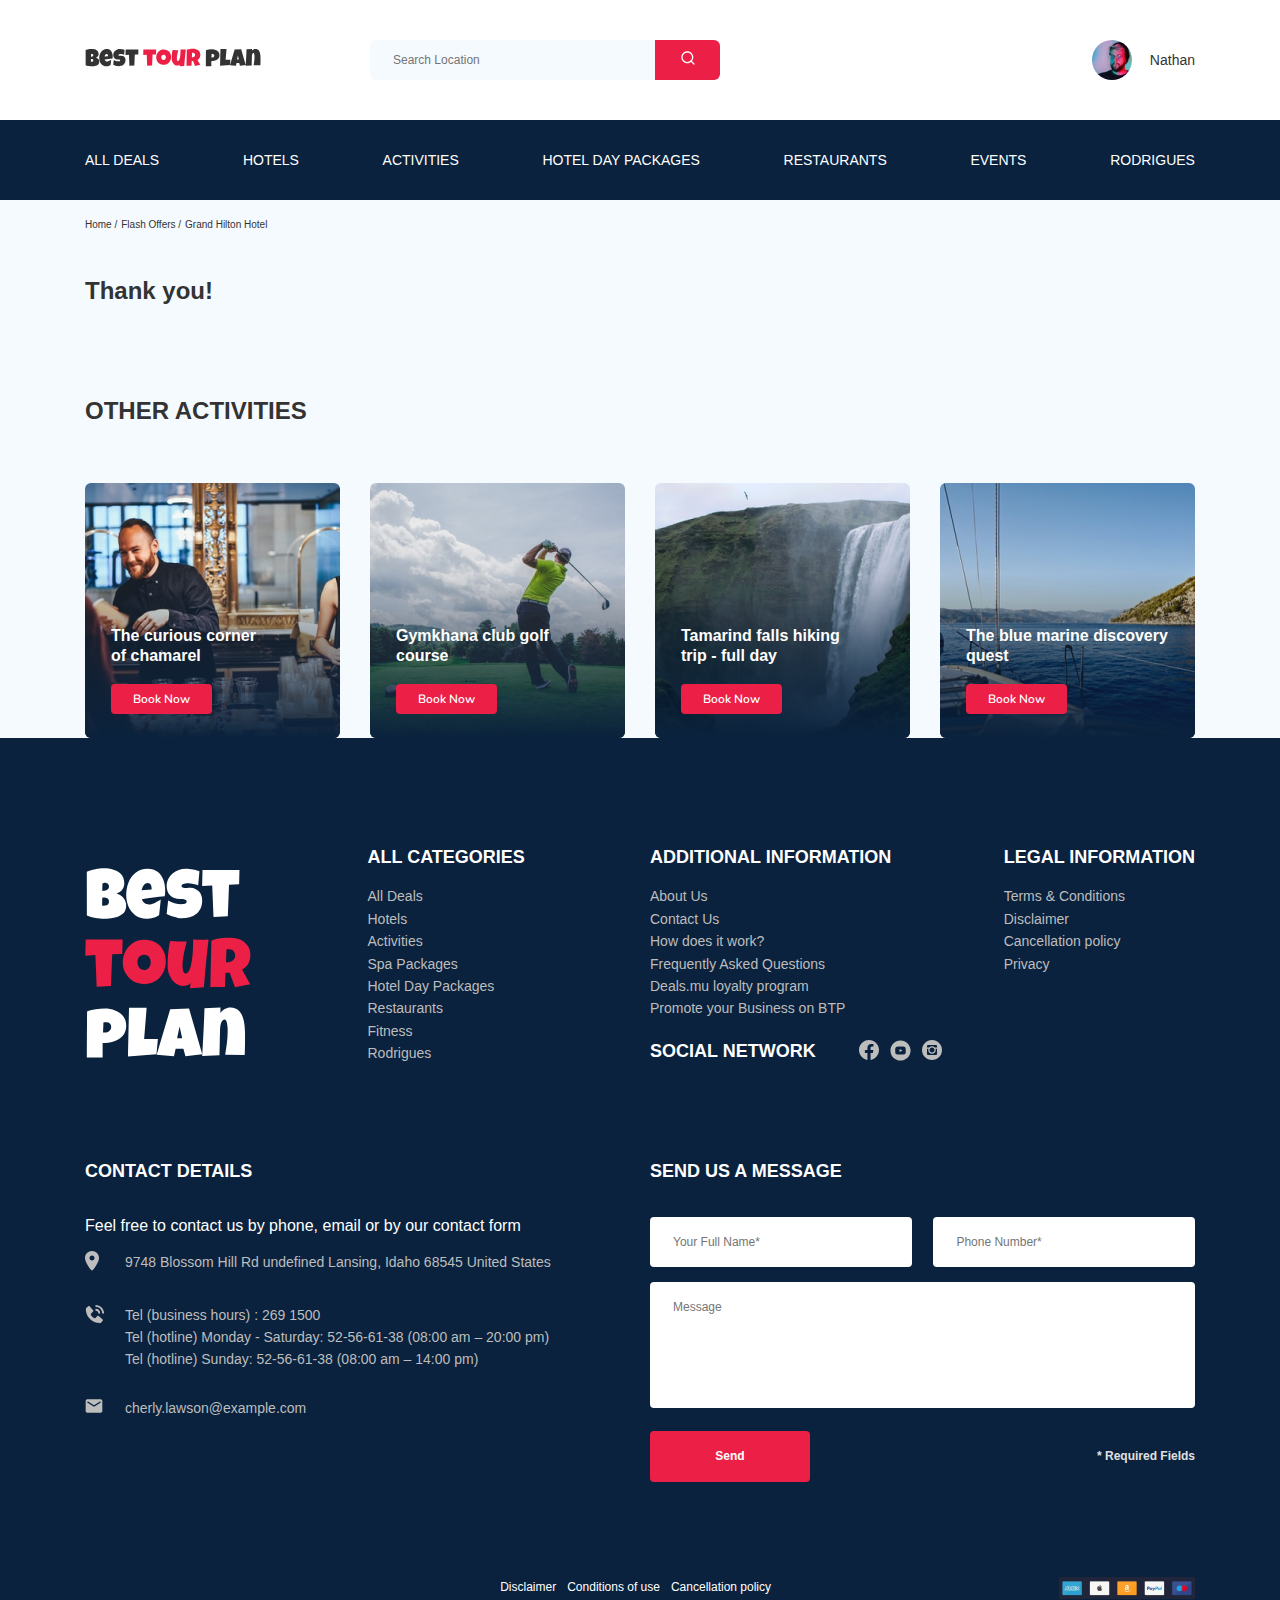
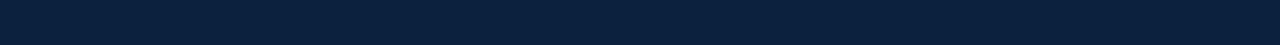
==== thankyou.html @ b0a42031 "create: phpmailer" ====
<!DOCTYPE html>
<html lang="en">

<head>
    <meta charset="UTF-8">
    <meta http-equiv="X-UA-Compatible" content="IE=edge">
    <meta name="viewport" content="width=device-width, initial-scale=1.0">
    <title>Hotel booking - Best Tour Plan</title>
    <link rel="stylesheet" href="css/swiper-bundle.min.css">
    <link rel="stylesheet" href="css/style.css">
    <link rel="preconnect" href="https://fonts.gstatic.com">
    <link rel="preconnect" href="https://fonts.gstatic.com">
    <link href="https://fonts.googleapis.com/css2?family=Nunito:wght@400;600;700;800&display=swap" rel="stylesheet">
    <script src="https://api-maps.yandex.ru/2.1/?apikey=cb65ca87-3ef9-4b05-936c-25bf0d0c82f8&lang=ru_RU"></script>
</head>

<body>
    <header class="navbar navbar--mobile--fixed">
        <div class="container">
            <div class="navbar-top">
                <a href="https://laktionova-tat.ru/homeworks/tour-plan/" class="logo">
                    <img src="img/horizontal-logo.svg" alt="logo: Best Tour Plan" class="logo__image">
                </a>

                <form action="#" class="search navbar__search navbar__search--mobile--hidden">
                    <input type="text" class="search__input" placeholder="Search Location">
                    <button class="search__button">
                        <img src="img/search.svg" alt="icon: search">
                    </button>
                </form>

                <a href="#" class="user navbar__user navbar__user--mobile--hidden">
                    <img src="img/avatar-user.jpg" alt="avatar: Nathan" class="user__avatar">
                    <span class="user__name">Nathan</span>
                </a>
                <button class="menu-button navbar-top__menu-button">
                    <span class="menu-button__line"></span>
                    <span class="menu-button__line"></span>
                    <span class="menu-button__line"></span>
                </button>
            </div>
            <!-- /.navbar-top -->
        </div>
        <!-- /.container -->
        <div class="navbar-bottom">
            <div class="container">
                <ul class="navbar-menu">
                    <li class="navbar-menu__item navbar-menu__item--mobile--visible">
                        <a href="#" class="user navbar__user navbar__user--mobile--visible">
                            <img src="img/avatar-user.jpg" alt="avatar: Nathan" class="user__avatar">
                            <span class="user__name user__name--light">Nathan</span>
                        </a>
                    </li>
                    <li class="navbar-menu__item navbar-menu__item--mobile--visible">
                        <form action="#" class="search navbar__search navbar__search--mobile--visible">
                            <input type="text" class="search__input" placeholder="Search Location">
                            <button class="search__button">
                                <img src="img/search.svg" alt="icon: search">
                            </button>
                        </form>
                    </li>
                    <li class="navbar-menu__item">
                        <a href="#" class="navbar-menu__link">All Deals</a>
                    </li>
                    <li class="navbar-menu__item">
                        <a href="#" class="navbar-menu__link">Hotels</a>
                    </li>
                    <li class="navbar-menu__item">
                        <a href="#" class="navbar-menu__link">Activities</a>
                    </li>
                    <li class="navbar-menu__item">
                        <a href="#" class="navbar-menu__link">Hotel Day Packages</a>
                    </li>
                    <li class="navbar-menu__item">
                        <a href="#" class="navbar-menu__link">Restaurants</a>
                    </li>
                    <li class="navbar-menu__item">
                        <a href="#" class="navbar-menu__link">Events</a>
                    </li>
                    <li class="navbar-menu__item">
                        <a href="#" class="navbar-menu__link">Rodrigues</a>
                    </li>
                </ul>
            </div>
        </div>
    </header>
    <nav class="breadcrumb">
        <div class="container">
            <ul class="breadcrumb-list">
                <li class="breadcrumb-list__item">
                    <a href="" class="breadcrumb-list__link">Home</a>
                </li>
                <li class="breadcrumb-list__item">
                    <a href="" class="breadcrumb-list__link">Flash Offers</a>
                </li>
                <li class="breadcrumb-list__item">
                    Grand Hilton Hotel
                </li>
            </ul>
        </div>
        <!-- /.container -->
    </nav>
    <!-- /.breadcrumb -->
    <section class="hotel">
        <div class="container">
            <div class="hotel-info">
                <div class="hotel-info__text">
                    <div class="hotel-wrapper">                        
                        <h1 class="hotel-name hotel-info__name">Thank you!</h1>                        
                    </div>
                </div>
                <!-- /.hotel-info__text -->
            </div>
           
        </div>
        <!-- /.container -->
    </section>
    <!-- /.hotel -->

        <div class="container">
            <h2 class="activities__title">Other Activities</h2>
            <div class="activities-wrapper">
                <div class="card activities__card">
                    <img src="img/activity-1.jpg" alt="The curious corner of chamarel" class="card__image">
                    <h3 class="card__title">The curious corner <span class="card__title-wrap">of chamarel</span></h3>
                    <button class="card__button">Book Now</button>
                </div>
                <div class="card activities__card">
                    <img src="img/activity-2.jpg" alt="Gymkhana club golf course" class="card__image">
                    <h3 class="card__title">Gymkhana club golf course</h3>
                    <button class="card__button">Book Now</button>
                </div>
                <div class="card activities__card">
                    <img src="img/activity-3.jpg" alt="Tamarind falls hiking trip - full day" class="card__image">
                    <h3 class="card__title">Tamarind falls hiking <span class="card__title-wrap">trip - full day</span>
                    </h3>
                    <button class="card__button">Book Now</button>
                </div>
                <div class="card activities__card">
                    <img src="img/activity-4.jpg" alt="The blue marine discovery quest" class="card__image">
                    <h3 class="card__title">The blue marine discovery quest</h3>
                    <button class="card__button">Book Now</button>
                </div>
            </div>
            <!-- /.activities__title -->
        </div>
    </section>
    <!-- /.activities -->
    <footer class="footer">
        <div class="container">
            <div class="footer-wrapper">
                <img src="img/vertical-logo.svg" alt="logo: best tour plan" class="logo footer__logo">
                <div class="footer__list footer__categories">
                    <h3 class="footer__title">ALL CATEGORIES</h3>
                    <ul class="footer__ul">
                        <li class="footer__item"><a href="#" class="footer__link">All Deals</a></li>
                        <li class="footer__item"><a href="#" class="footer__link">Hotels</a></li>
                        <li class="footer__item"><a href="#" class="footer__link">Activities</a></li>
                        <li class="footer__item"><a href="#" class="footer__link">Spa Packages</a></li>
                        <li class="footer__item"><a href="#" class="footer__link">Hotel Day Packages</a></li>
                        <li class="footer__item"><a href="#" class="footer__link">Restaurants</a></li>
                        <li class="footer__item"><a href="#" class="footer__link">Fitness</a></li>
                        <li class="footer__item"><a href="#" class="footer__link">Rodrigues</a></li>
                    </ul>
                </div>
                <div class="footer__list footer__additional">
                    <h3 class="footer__title">ADDITIONAL INFORMATION</h3>
                    <ul class="footer__ul">
                        <li class="footer__item"><a href="#" class="footer__link">About Us</a></li>
                        <li class="footer__item"><a href="#" class="footer__link">Contact Us</a></li>
                        <li class="footer__item"><a href="#" class="footer__link">How does it work?</a></li>
                        <li class="footer__item"><a href="#" class="footer__link">Frequently Asked Questions</a></li>
                        <li class="footer__item"><a href="#" class="footer__link">Deals.mu loyalty program</a></li>
                        <li class="footer__item"><a href="#" class="footer__link">Promote your Business on BTP</a></li>
                    </ul>
                </div>
                <!-- /.footer__list -->
                <div class="footer__social-network">
                    <h3 class="footer__title footer__title--inline">Social Network</h3>
                    <div class="footer__social-links">
                        <a href="#" class="footer__link"><img src="img/facebook.svg" alt="icon: facebook"></a>
                        <a href="#" class="footer__link"><img src="img/youtube.svg" alt="icon: youtube"></a>
                        <a href="#" class="footer__link"><img src="img/instagram.svg" alt="icon: instagram"></a>
                    </div>
                </div>
                <!-- /.footer__social-network -->
                <div class="footer__list footer__legal">
                    <h3 class="footer__title">LEGAL INFORMATION</h3>
                    <ul class="footer__ul">
                        <li class="footer__item"><a href="#" class="footer__link">Terms & Conditions</a></li>
                        <li class="footer__item"><a href="#" class="footer__link">Disclaimer</a></li>
                        <li class="footer__item"><a href="#" class="footer__link">Cancellation policy</a></li>
                        <li class="footer__item"><a href="#" class="footer__link">Privacy</a></li>
                    </ul>
                </div>
                <!-- /.footer__list -->
                <div class="footer__contact-details">
                    <h3 class="footer__title footer__title--mb-3">Contact Details</h3>
                    <p class="footer-text">Feel free to contact us by phone, email or by our contact form</p>
                    <ul class="footer__ul">
                        <li class="footer__item footer__item--mb-2">
                            <div class="footer__icon-wrapper"><img class="footer__icon" src="img/map-marker.svg"
                                    alt="icon: map"></div>9748 Blossom Hill Rd undefined Lansing, Idaho 68545 United
                            States
                        </li>
                        <li class="footer__item footer__item--mb-2">
                            <div class="footer__icon-wrapper"><img class="footer__icon" src="img/phone-call-footer.svg"
                                    alt="icon: phone"></div>
                            Tel (business hours) : 269 1500 <br>
                            Tel (hotline) Monday - Saturday: 52-56-61-38 (08:00 am – 20:00 pm) <br>
                            Tel (hotline) Sunday: 52-56-61-38 (08:00 am – 14:00 pm)
                        </li>
                        <li class="footer__item footer__item--mb-2">
                            <div class="footer__icon-wrapper"><img class="footer__icon" src="img/email.svg"
                                    alt="icon: email"></div>
                            cherly.lawson@example.com
                        </li>
                    </ul>
                </div>
                <!-- /.footer__contact-details -->
                <div class="footer__contact-form">
                    <h3 class="footer__title footer__title--mb-3">Send us a message</h3>
                    <form action="send.php" method="POST" class="footer__form">
                        <input type="text" class="input footer__input" placeholder="Your Full Name*" name="name">
                        <input type="text" class="input footer__input" placeholder="Phone Number*" name="phone">
                        <textarea class="footer__message" rows="6" placeholder="Message" name="message"></textarea>
                        <button class="button footer__button" type="submit">Send</button>
                        <span class="footer__info">* Required Fields</span>
                    </form>
                </div>
                <!-- /.footer__contact-form -->
            </div>
            <!-- /.footer-wrapper -->
            <div class="footer-bottom">
                <div class="footer-bottom__list">
                    <ul class="footer-bottom__ul">
                        <li class="footer-bottom__item"><a href="#" class="footer-bottom__link">Disclaimer</a></li>
                        <li class="footer-bottom__item"><a href="#" class="footer-bottom__link">Conditions of use</a>
                        </li>
                        <li class="footer-bottom__item"><a href="#" class="footer-bottom__link">Cancellation policy</a>
                        </li>
                    </ul>
                </div>
                <img src="img/pay.png" alt="icon: pay" class="footer-bottom__image">
            </div>
            <!-- /.footer__footer-bottom -->
        </div>
    </footer>
    <script src="https://ajax.googleapis.com/ajax/libs/jquery/1.11.0/jquery.min.js"></script>
    <script src="js/parallax.min.js"></script>
    <script src="js/swiper-bundle.min.js"></script>
    <script src="js/main.js"></script>
</body>

</html>
---- css/style.css ----
@charset "UTF-8";
* {
  -webkit-box-sizing: border-box;
          box-sizing: border-box;
}

body {
  font-family: 'Mulish', sans-serif;
  color: #333333;
  background-color: #F5FAFE;
}

.container {
  max-width: 1110px;
  margin: auto;
}

img {
  max-width: 100%;
}

/*! normalize.css v8.0.1 | MIT License | github.com/necolas/normalize.css */
/* Document
   ========================================================================== */
/**
 * 1. Correct the line height in all browsers.
 * 2. Prevent adjustments of font size after orientation changes in iOS.
 */
html {
  line-height: 1.15;
  /* 1 */
  -webkit-text-size-adjust: 100%;
  /* 2 */
}

/* Sections
   ========================================================================== */
/**
 * Remove the margin in all browsers.
 */
body {
  margin: 0;
}

/**
 * Render the `main` element consistently in IE.
 */
main {
  display: block;
}

/**
 * Correct the font size and margin on `h1` elements within `section` and
 * `article` contexts in Chrome, Firefox, and Safari.
 */
h1 {
  font-size: 2em;
  margin: 0.67em 0;
}

/* Grouping content
   ========================================================================== */
/**
 * 1. Add the correct box sizing in Firefox.
 * 2. Show the overflow in Edge and IE.
 */
hr {
  -webkit-box-sizing: content-box;
          box-sizing: content-box;
  /* 1 */
  height: 0;
  /* 1 */
  overflow: visible;
  /* 2 */
}

/**
 * 1. Correct the inheritance and scaling of font size in all browsers.
 * 2. Correct the odd `em` font sizing in all browsers.
 */
pre {
  font-family: monospace, monospace;
  /* 1 */
  font-size: 1em;
  /* 2 */
}

/* Text-level semantics
   ========================================================================== */
/**
 * Remove the gray background on active links in IE 10.
 */
a {
  background-color: transparent;
}

/**
 * 1. Remove the bottom border in Chrome 57-
 * 2. Add the correct text decoration in Chrome, Edge, IE, Opera, and Safari.
 */
abbr[title] {
  border-bottom: none;
  /* 1 */
  text-decoration: underline;
  /* 2 */
  -webkit-text-decoration: underline dotted;
          text-decoration: underline dotted;
  /* 2 */
}

/**
 * Add the correct font weight in Chrome, Edge, and Safari.
 */
b,
strong {
  font-weight: bolder;
}

/**
 * 1. Correct the inheritance and scaling of font size in all browsers.
 * 2. Correct the odd `em` font sizing in all browsers.
 */
code,
kbd,
samp {
  font-family: monospace, monospace;
  /* 1 */
  font-size: 1em;
  /* 2 */
}

/**
 * Add the correct font size in all browsers.
 */
small {
  font-size: 80%;
}

/**
 * Prevent `sub` and `sup` elements from affecting the line height in
 * all browsers.
 */
sub,
sup {
  font-size: 75%;
  line-height: 0;
  position: relative;
  vertical-align: baseline;
}

sub {
  bottom: -0.25em;
}

sup {
  top: -0.5em;
}

/* Embedded content
   ========================================================================== */
/**
 * Remove the border on images inside links in IE 10.
 */
img {
  border-style: none;
}

/* Forms
   ========================================================================== */
/**
 * 1. Change the font styles in all browsers.
 * 2. Remove the margin in Firefox and Safari.
 */
button,
input,
optgroup,
select,
textarea {
  font-family: inherit;
  /* 1 */
  font-size: 100%;
  /* 1 */
  line-height: 1.15;
  /* 1 */
  margin: 0;
  /* 2 */
}

/**
 * Show the overflow in IE.
 * 1. Show the overflow in Edge.
 */
button,
input {
  /* 1 */
  overflow: visible;
}

/**
 * Remove the inheritance of text transform in Edge, Firefox, and IE.
 * 1. Remove the inheritance of text transform in Firefox.
 */
button,
select {
  /* 1 */
  text-transform: none;
}

/**
 * Correct the inability to style clickable types in iOS and Safari.
 */
button,
[type="button"],
[type="reset"],
[type="submit"] {
  -webkit-appearance: button;
}

/**
 * Remove the inner border and padding in Firefox.
 */
button::-moz-focus-inner,
[type="button"]::-moz-focus-inner,
[type="reset"]::-moz-focus-inner,
[type="submit"]::-moz-focus-inner {
  border-style: none;
  padding: 0;
}

/**
 * Restore the focus styles unset by the previous rule.
 */
button:-moz-focusring,
[type="button"]:-moz-focusring,
[type="reset"]:-moz-focusring,
[type="submit"]:-moz-focusring {
  outline: 1px dotted ButtonText;
}

/**
 * Correct the padding in Firefox.
 */
fieldset {
  padding: 0.35em 0.75em 0.625em;
}

/**
 * 1. Correct the text wrapping in Edge and IE.
 * 2. Correct the color inheritance from `fieldset` elements in IE.
 * 3. Remove the padding so developers are not caught out when they zero out
 *    `fieldset` elements in all browsers.
 */
legend {
  -webkit-box-sizing: border-box;
          box-sizing: border-box;
  /* 1 */
  color: inherit;
  /* 2 */
  display: table;
  /* 1 */
  max-width: 100%;
  /* 1 */
  padding: 0;
  /* 3 */
  white-space: normal;
  /* 1 */
}

/**
 * Add the correct vertical alignment in Chrome, Firefox, and Opera.
 */
progress {
  vertical-align: baseline;
}

/**
 * Remove the default vertical scrollbar in IE 10+.
 */
textarea {
  overflow: auto;
}

/**
 * 1. Add the correct box sizing in IE 10.
 * 2. Remove the padding in IE 10.
 */
[type="checkbox"],
[type="radio"] {
  -webkit-box-sizing: border-box;
          box-sizing: border-box;
  /* 1 */
  padding: 0;
  /* 2 */
}

/**
 * Correct the cursor style of increment and decrement buttons in Chrome.
 */
[type="number"]::-webkit-inner-spin-button,
[type="number"]::-webkit-outer-spin-button {
  height: auto;
}

/**
 * 1. Correct the odd appearance in Chrome and Safari.
 * 2. Correct the outline style in Safari.
 */
[type="search"] {
  -webkit-appearance: textfield;
  /* 1 */
  outline-offset: -2px;
  /* 2 */
}

/**
 * Remove the inner padding in Chrome and Safari on macOS.
 */
[type="search"]::-webkit-search-decoration {
  -webkit-appearance: none;
}

/**
 * 1. Correct the inability to style clickable types in iOS and Safari.
 * 2. Change font properties to `inherit` in Safari.
 */
::-webkit-file-upload-button {
  -webkit-appearance: button;
  /* 1 */
  font: inherit;
  /* 2 */
}

/* Interactive
   ========================================================================== */
/*
 * Add the correct display in Edge, IE 10+, and Firefox.
 */
details {
  display: block;
}

/*
 * Add the correct display in all browsers.
 */
summary {
  display: list-item;
}

/* Misc
   ========================================================================== */
/**
 * Add the correct display in IE 10+.
 */
template {
  display: none;
}

/**
 * Add the correct display in IE 10.
 */
[hidden] {
  display: none;
}

.navbar {
  background-color: #ffffff;
}

.navbar-top {
  display: -webkit-box;
  display: -ms-flexbox;
  display: flex;
  -webkit-box-align: center;
      -ms-flex-align: center;
          align-items: center;
  -webkit-box-pack: justify;
      -ms-flex-pack: justify;
          justify-content: space-between;
  padding-top: 40px;
  padding-bottom: 40px;
}

.navbar-top__menu-button {
  display: none;
  outline: none;
}

.navbar__search {
  margin-right: auto;
  margin-left: 108px;
}

.navbar-bottom {
  background-color: #0A223D;
  overflow-y: auto;
}

.navbar-menu {
  list-style-type: none;
  margin: 0;
  padding: 31px 0;
  display: -webkit-box;
  display: -ms-flexbox;
  display: flex;
  -webkit-box-align: center;
      -ms-flex-align: center;
          align-items: center;
  -webkit-box-pack: justify;
      -ms-flex-pack: justify;
          justify-content: space-between;
  color: #ffffff;
}

.navbar-menu__link {
  color: inherit;
  text-decoration: none;
  text-transform: uppercase;
  font-size: 14px;
  line-height: 18px;
}

.navbar-menu__link:hover {
  -webkit-filter: brightness(80%);
          filter: brightness(80%);
}

.navbar-menu__item--mobile--visible {
  display: none;
}

.logo {
  width: 177px;
}

.search {
  display: -webkit-box;
  display: -ms-flexbox;
  display: flex;
  position: relative;
  overflow: hidden;
  border-radius: 6px;
  height: 40px;
}

.search__input {
  width: 350px;
  height: 100%;
  padding-left: 23px;
  padding-right: 75px;
  background-color: #f5fafe;
  border: none;
  font-size: 12px;
  line-height: 15px;
  color: #333333;
  outline: none;
}

.search__button {
  position: absolute;
  top: 0;
  right: 0;
  width: 65px;
  height: 100%;
  border: none;
  background-color: #EC1F46;
  outline: none;
  cursor: pointer;
}

.search__button:hover {
  -webkit-filter: brightness(80%);
          filter: brightness(80%);
}

.user {
  display: -webkit-box;
  display: -ms-flexbox;
  display: flex;
  -webkit-box-align: center;
      -ms-flex-align: center;
          align-items: center;
  text-decoration: none;
}

.user__avatar {
  width: 40px;
  height: 40px;
  border-radius: 50%;
  -o-object-fit: cover;
     object-fit: cover;
}

.user__name {
  font-size: 14px;
  line-height: 18px;
  margin-left: 18px;
  color: #333333;
}

.breadcrumb-list {
  display: -webkit-box;
  display: -ms-flexbox;
  display: flex;
  -webkit-box-align: center;
      -ms-flex-align: center;
          align-items: center;
  padding: 18px 0;
  margin: 0;
  list-style: none;
}

.breadcrumb-list__item {
  font-size: 10px;
  line-height: 13px;
}

.breadcrumb-list__item:not(:last-child)::after {
  content: '/';
  margin-right: 4px;
}

.breadcrumb-list__link {
  text-decoration: none;
  color: #333333;
}

.breadcrumb-list__link:hover {
  text-decoration: underline;
}

.hotel {
  padding-top: 23px;
  padding-bottom: 70px;
}

.hotel-info {
  display: -webkit-box;
  display: -ms-flexbox;
  display: flex;
  -webkit-box-align: center;
      -ms-flex-align: center;
          align-items: center;
  -webkit-box-pack: justify;
      -ms-flex-pack: justify;
          justify-content: space-between;
  padding-bottom: 20px;
}

.hotel-info__offer {
  margin-left: 14px;
  margin-top: 4px;
}

.hotel-info__name {
  margin-top: 4px;
  margin-bottom: 0;
}

.hotel-info__description {
  margin: 5px 0;
}

.hotel-name {
  font-size: 24px;
  line-height: 30px;
}

.hotel-wrapper {
  display: -webkit-box;
  display: -ms-flexbox;
  display: flex;
  -ms-flex-wrap: wrap;
      flex-wrap: wrap;
  -webkit-box-align: center;
      -ms-flex-align: center;
          align-items: center;
}

.hotel-description {
  font-size: 12px;
  line-height: 15px;
}

.hotel-grid {
  display: -webkit-box;
  display: -ms-flexbox;
  display: flex;
  -webkit-box-pack: justify;
      -ms-flex-pack: justify;
          justify-content: space-between;
}

.hotel-right {
  display: -webkit-box;
  display: -ms-flexbox;
  display: flex;
  -webkit-box-orient: vertical;
  -webkit-box-direction: normal;
      -ms-flex-direction: column;
          flex-direction: column;
  -webkit-box-pack: justify;
      -ms-flex-pack: justify;
          justify-content: space-between;
}

.hotel-slider {
  display: -webkit-box;
  display: -ms-flexbox;
  display: flex;
  max-width: 728px;
  height: 450px;
}

.hotel-slider__item {
  width: 100%;
  height: 100%;
  position: relative;
  border-radius: 8px;
  overflow: hidden;
}

.hotel-slider__item::after {
  content: '';
  position: absolute;
  width: 100%;
  height: 100%;
  top: 0;
  bottom: 0;
  right: 0;
  left: 0;
  background: -webkit-gradient(linear, left top, left bottom, from(rgba(0, 122, 223, 0.48)), to(rgba(255, 255, 255, 0.128)));
  background: linear-gradient(180deg, rgba(0, 122, 223, 0.48) 0%, rgba(255, 255, 255, 0.128) 100%);
  z-index: 10;
}

.hotel-slider__button {
  position: absolute;
  top: 50%;
  -webkit-transform: translateY(-50%);
          transform: translateY(-50%);
  z-index: 99;
  width: 30px;
  height: 30px;
  border: none;
  background-repeat: no-repeat;
  background-position: center;
  background-size: 10px;
  background-color: transparent;
}

.hotel-slider__button--next {
  right: 18px;
  background-image: url(../img/arrow-next.svg);
  outline: none;
  cursor: pointer;
}

.hotel-slider__button--next:hover {
  -webkit-filter: brightness(80%);
          filter: brightness(80%);
}

.hotel-slider__button--prev {
  left: 18px;
  background-image: url(../img/arrow-prev.svg);
  outline: none;
  cursor: pointer;
}

.hotel-slider__button--prev:hover {
  -webkit-filter: brightness(80%);
          filter: brightness(80%);
}

.stars {
  -ms-flex-preferred-size: 100%;
      flex-basis: 100%;
}

.offer {
  font-size: 10px;
  line-height: 13px;
  padding: 4px 9px;
  background-color: #EC1F46;
  border-radius: 3px;
  color: #ffffff;
}

.rating {
  max-width: 65px;
  min-height: 45px;
  text-align: center;
  color: #ffffff;
  background-color: #EC1F46;
  border-radius: 4px;
}

.rating__text {
  font-size: 8px;
  line-height: 10px;
}

.rating__counter {
  font-size: 14px;
  line-height: 18px;
}

.rating__counter-small {
  font-size: 10px;
  line-height: 12px;
}

.booking {
  width: 350px;
  min-height: 210px;
  padding: 28px;
  border-radius: 8px;
  font-family: 'Nunito', sans-serif;
  background: #0A223D;
  color: #ffffff;
}

.booking__info {
  display: -webkit-box;
  display: -ms-flexbox;
  display: flex;
  -webkit-box-pack: justify;
      -ms-flex-pack: justify;
          justify-content: space-between;
  margin-bottom: 9px;
}

.booking__price {
  display: -webkit-box;
  display: -ms-flexbox;
  display: flex;
  -webkit-box-orient: vertical;
  -webkit-box-direction: normal;
      -ms-flex-direction: column;
          flex-direction: column;
}

.booking__start {
  font-weight: normal;
  font-size: 10px;
  line-height: 14px;
}

.booking__pricetag {
  font-style: normal;
  font-weight: 800;
  font-size: 24px;
  line-height: 33px;
}

.booking__per-room {
  font-style: normal;
  font-weight: normal;
  font-size: 12px;
  line-height: 16px;
}

.booking__description {
  margin-left: 9px;
  font-size: 12px;
  line-height: 16px;
}

.booking__room {
  margin-top: 4px;
}

.booking__text {
  display: -webkit-box;
  display: -ms-flexbox;
  display: flex;
  -webkit-box-align: center;
      -ms-flex-align: center;
          align-items: center;
  -webkit-box-pack: justify;
      -ms-flex-pack: justify;
          justify-content: space-between;
  margin-bottom: 8px;
  font-style: normal;
  font-size: 12px;
  line-height: 16px;
}

.booking__call-center {
  display: -webkit-box;
  display: -ms-flexbox;
  display: flex;
  -webkit-box-align: center;
      -ms-flex-align: center;
          align-items: center;
  -webkit-box-pack: justify;
      -ms-flex-pack: justify;
          justify-content: space-between;
  margin-bottom: 17px;
}

.booking__heading {
  font-style: normal;
  font-weight: 600;
  font-size: 18px;
  line-height: 25px;
}

.booking__number {
  display: -webkit-box;
  display: -ms-flexbox;
  display: flex;
  -webkit-box-align: center;
      -ms-flex-align: center;
          align-items: center;
  -webkit-box-pack: justify;
      -ms-flex-pack: justify;
          justify-content: space-between;
  color: inherit;
  text-decoration: none;
  font-style: normal;
  font-weight: 600;
  font-size: 18px;
  line-height: 25px;
}

.booking__num {
  margin-left: 8px;
}

.booking__button {
  width: 100%;
  min-height: 45px;
  font-weight: 600;
  font-size: 14px;
  line-height: 19px;
  border-radius: 4px;
  background-color: #EC1F46;
  color: #ffffff;
  border: none;
  cursor: pointer;
  outline: none;
}

.booking__button:hover {
  -webkit-filter: brightness(80%);
          filter: brightness(80%);
}

.map {
  width: 347px;
  height: 213px;
  background-color: #fff;
  border-radius: 10px;
  overflow: hidden;
}

.swiper-container {
  margin-left: 0;
}

.newsletter {
  position: relative;
  padding: 98px 0 87px 0;
}

.newsletter::before {
  content: '';
  position: absolute;
  top: 0;
  bottom: 0;
  right: 0;
  left: 0;
  width: 100%;
  height: 100%;
  background-color: rgba(10, 34, 61, 0.8);
}

.newsletter-wrapper {
  position: relative;
  display: -webkit-box;
  display: -ms-flexbox;
  display: flex;
  -webkit-box-align: center;
      -ms-flex-align: center;
          align-items: center;
  -webkit-box-pack: justify;
      -ms-flex-pack: justify;
          justify-content: space-between;
  max-width: 731px;
  margin: auto;
}

.newsletter-title {
  color: #ffffff;
  font-style: normal;
  font-weight: 300;
  font-size: 24px;
  line-height: 30px;
}

.newsletter-title__strong {
  display: block;
  font-weight: 600;
  font-size: 36px;
  line-height: 45px;
  text-transform: uppercase;
}

.newsletter__subscribe {
  display: -webkit-box;
  display: -ms-flexbox;
  display: flex;
  -ms-flex-negative: 0;
      flex-shrink: 0;
}

.newsletter__title {
  max-width: 248px;
}

.subscribe {
  position: relative;
  width: 350px;
  min-height: 55px;
  border-radius: 4px;
  overflow: hidden;
}

.subscribe__input {
  position: absolute;
  width: 100%;
  height: 100%;
  padding-left: 33px;
  padding-right: 75px;
  border: none;
  font-style: normal;
  font-weight: 300;
  font-size: 14px;
  line-height: 18px;
  outline: none;
}

.subscribe__button {
  display: inline-block;
  position: relative;
  width: 66px;
  min-height: 55px;
  margin-left: 81.4%;
  height: 100%;
  border: none;
  background-color: #EC1F46;
  color: #ffffff;
  outline: none;
  cursor: pointer;
}

.subscribe__button:hover {
  -webkit-filter: brightness(80%);
          filter: brightness(80%);
}

.reviews {
  padding: 40px 0 70px 0;
}

.reviews__title {
  font-style: normal;
  font-weight: bold;
  font-size: 36px;
  line-height: 45px;
  text-align: center;
  text-transform: uppercase;
  color: #333333;
  margin-bottom: 70px;
}

.reviews-slider {
  width: 100%;
}

.reviews-slider__item {
  position: relative;
  display: -webkit-box;
  display: -ms-flexbox;
  display: flex;
  -webkit-box-orient: vertical;
  -webkit-box-direction: normal;
      -ms-flex-direction: column;
          flex-direction: column;
  -webkit-box-align: center;
      -ms-flex-align: center;
          align-items: center;
  max-width: 730px;
  margin: 45px auto 0;
  background-color: #fff;
  border-radius: 8px;
  padding: 0 62px 30px;
}

.reviews-slider__item::before {
  content: '';
  position: absolute;
  width: 70px;
  height: 47px;
  top: 13px;
  left: 62px;
  background-image: url(../img/q-left.svg);
  background-repeat: no-repeat;
}

.reviews-slider__item::after {
  content: '';
  position: absolute;
  width: 70px;
  height: 47px;
  top: 118px;
  right: 62px;
  background-image: url(../img/q-right.svg);
  background-repeat: no-repeat;
}

.reviews-slider__button {
  position: absolute;
  top: 50%;
  -webkit-transform: translateY(-50%);
          transform: translateY(-50%);
  width: 30px;
  height: 30px;
  background-repeat: no-repeat;
  background-size: 10px;
  background-position: center;
  border: none;
  background-color: transparent;
  cursor: pointer;
  z-index: 99;
  outline: none;
}

.reviews-slider__button-prev {
  background-image: url(../img/reviews-arrow-prev.svg);
  left: 0;
}

.reviews-slider__button-prev:hover {
  -webkit-filter: brightness(70%);
          filter: brightness(70%);
}

.reviews-slider__button-next {
  background-image: url(../img/reviews-arrow-next.svg);
  right: 0;
}

.reviews-slider__button-next:hover {
  -webkit-filter: brightness(70%);
          filter: brightness(70%);
}

.reviews-slider__profile {
  display: -webkit-box;
  display: -ms-flexbox;
  display: flex;
  -webkit-box-orient: vertical;
  -webkit-box-direction: normal;
      -ms-flex-direction: column;
          flex-direction: column;
  -webkit-box-align: center;
      -ms-flex-align: center;
          align-items: center;
  margin-top: -45px;
  margin-bottom: 20px;
}

.reviews-slider__avatar {
  width: 90px;
  height: 90px;
  border-radius: 50%;
  -o-object-fit: cover;
     object-fit: cover;
  margin-bottom: 9px;
}

.reviews-slider__username {
  font-style: normal;
  font-weight: bold;
  font-size: 12px;
  line-height: 15px;
  color: #EC1F46;
  margin-bottom: 10px;
}

.reviews-slider__date {
  font-style: normal;
  font-weight: normal;
  font-size: 10px;
  line-height: 13px;
  color: #000000;
  margin-bottom: 5px;
}

.reviews-slider__rating {
  display: -webkit-box;
  display: -ms-flexbox;
  display: flex;
  -webkit-box-align: center;
      -ms-flex-align: center;
          align-items: center;
}

.reviews-slider__text {
  max-width: 537px;
  font-style: normal;
  font-weight: normal;
  font-size: 12px;
  line-height: 160%;
  text-align: justify;
  color: #333333;
  margin: auto;
}

.activities {
  padding: 60px 0 98px 0;
}

.activities__title {
  font-weight: bold;
  font-size: 24px;
  line-height: 30px;
  text-transform: uppercase;
  margin-bottom: 57px;
  margin-top: 0;
}

.activities-wrapper {
  display: -webkit-box;
  display: -ms-flexbox;
  display: flex;
  -webkit-box-pack: justify;
      -ms-flex-pack: justify;
          justify-content: space-between;
}

.card {
  position: relative;
  display: -webkit-box;
  display: -ms-flexbox;
  display: flex;
  -webkit-box-orient: vertical;
  -webkit-box-direction: normal;
      -ms-flex-direction: column;
          flex-direction: column;
  -webkit-box-align: start;
      -ms-flex-align: start;
          align-items: flex-start;
  padding: 24px 26px;
  width: 255px;
  height: 255px;
  border-radius: 6px;
  overflow: hidden;
}

.card::before {
  content: '';
  position: absolute;
  left: 0;
  right: 0;
  top: 0;
  bottom: 0;
  background: linear-gradient(179.83deg, rgba(196, 196, 196, 0) 35.34%, #0A223D 99.85%);
  z-index: -1;
}

.card__image {
  position: absolute;
  left: 0;
  right: 0;
  top: 0;
  bottom: 0;
  height: 100%;
  width: 100%;
  -o-object-fit: cover;
     object-fit: cover;
  z-index: -2;
}

.card__title {
  margin: auto;
  margin-bottom: 18px;
  font-style: normal;
  font-weight: bold;
  font-size: 16px;
  line-height: 20px;
  color: #ffffff;
}

.card__title-wrap::before {
  content: "\A";
  white-space: pre;
}

.card__title:nth-of-type(odd) {
  margin-left: 0;
}

.card__button {
  padding: 7px 22px;
  font-family: Nunito;
  font-style: normal;
  font-weight: 600;
  font-size: 12px;
  line-height: 16px;
  border: none;
  background: #EC1F46;
  color: #ffffff;
  border-radius: 4px;
  outline: none;
}

.card__button:hover {
  -webkit-filter: brightness(80%);
          filter: brightness(80%);
}

.packages {
  padding: 40px 0 70px 0;
}

.packages-wrapper {
  display: -ms-grid;
  display: grid;
  -ms-grid-rows: 500px 500px;
      grid-template-rows: 500px 500px;
  -ms-grid-columns: 1fr 1fr 1fr;
      grid-template-columns: 1fr 1fr 1fr;
  grid-gap: 30px;
  margin: 0;
}

.packages__present {
  background-color: #0A223D;
  width: 100%;
  height: 100%;
  color: #ffffff;
  border-radius: 8px;
  overflow: hidden;
}

.packages__present-special {
  -ms-grid-column: 1;
      grid-column-start: 1;
  grid-column-end: 3;
  background-color: #0A223D;
}

.packages__image {
  width: 100%;
  height: 50%;
}

.packages__title {
  margin-bottom: 65px;
  font-style: normal;
  font-weight: bold;
  font-size: 36px;
  line-height: 45px;
  text-align: center;
  text-transform: uppercase;
}

.packages__description {
  font-style: normal;
  font-weight: normal;
  font-size: 12px;
  line-height: 15px;
}

.packages__address {
  margin-bottom: 11px;
}

.packages__guests {
  margin-bottom: 11px;
}

.packages__icon {
  margin-right: 15px;
}

.book {
  display: -webkit-box;
  display: -ms-flexbox;
  display: flex;
  -webkit-box-align: end;
      -ms-flex-align: end;
          align-items: flex-end;
}

.book__price {
  display: -webkit-inline-box;
  display: -ms-inline-flexbox;
  display: inline-flex;
  -webkit-box-orient: vertical;
  -webkit-box-direction: normal;
      -ms-flex-direction: column;
          flex-direction: column;
  margin-right: 92px;
}

.book__booking {
  padding: 11px 27px;
  border-radius: 4px;
  font-family: Nunito;
  font-style: normal;
  font-weight: 600;
  font-size: 14px;
  border: none;
  line-height: 19px;
  background: #EC1F46;
  color: #ffffff;
}

.book__booking:hover {
  -webkit-filter: brightness(80%);
          filter: brightness(80%);
}

.book__old-price {
  margin-bottom: 5px;
  text-decoration: line-through;
  font-style: normal;
  font-weight: normal;
  font-size: 14px;
  line-height: 18px;
}

.book__new-price {
  font-style: normal;
  font-weight: bold;
  font-size: 24px;
  line-height: 30px;
}

.present {
  display: -ms-grid;
  display: grid;
  -ms-grid-columns: 250px 250px;
      grid-template-columns: 250px 250px;
}

.present-special {
  display: -webkit-box;
  display: -ms-flexbox;
  display: flex;
  position: relative;
  border-radius: 8px;
  overflow: hidden;
}

.present-special-wrapper {
  padding: 47px 21px 30px 44px;
  width: 50%;
  color: #ffffff;
}

.present-special__image {
  width: 50%;
  height: 100%;
}

.present-special__rating {
  margin-bottom: 6px;
}

.present-special__title {
  margin-bottom: 27px;
  font-style: normal;
  font-weight: bold;
  font-size: 18px;
  line-height: 23px;
}

.present-special__text {
  margin-bottom: 34px;
  text-align: justify;
  font-style: normal;
  font-weight: normal;
  font-size: 14px;
  line-height: 160.6%;
}

.present-special__info {
  margin-bottom: 37px;
}

.present-special__offer {
  position: absolute;
  left: 0;
  top: 26px;
  padding: 8px 12px;
  background: #EC1F46;
  border-radius: 0px 4px 4px 0px;
  color: #ffffff;
  font-style: normal;
  font-weight: 600;
  font-size: 12px;
  line-height: 15px;
}

.present-hotel {
  position: relative;
}

.present-hotel-wrapper {
  padding: 30px 21px 25px 32px;
}

.present-hotel__title {
  margin-bottom: 23px;
  margin-top: 0;
}

.present-hotel__info {
  padding-bottom: 24px;
}

.present-hotel__offer {
  position: absolute;
  left: 0;
  top: 26px;
  padding: 4px 9px;
  background: #EC1F46;
  border-radius: 0px 4px 4px 0px;
  color: #ffffff;
  font-style: normal;
  font-weight: 600;
  font-size: 8px;
  line-height: 10px;
}

.footer {
  background-color: #0A223D;
  color: #ffffff;
  padding-top: 108px;
  padding-bottom: 46px;
}

.footer-wrapper {
  display: -ms-grid;
  display: grid;
  -ms-grid-columns: (minmax(min-content, 1fr))[4];
      grid-template-columns: repeat(4, minmax(-webkit-min-content, 1fr));
      grid-template-columns: repeat(4, minmax(min-content, 1fr));
  grid-gap: 20px;
  grid-auto-rows: minmax(40px, -webkit-min-content);
  grid-auto-rows: minmax(40px, min-content);
  -webkit-box-align: start;
      -ms-flex-align: start;
          align-items: start;
}

.footer__logo {
  width: 166px;
  -ms-grid-row: 1;
  -ms-grid-row-span: 2;
  grid-row: 1 / 3;
  -ms-flex-item-align: stretch;
      -ms-grid-row-align: stretch;
      align-self: stretch;
}

.footer__legal {
  margin-left: auto;
}

.footer__categories {
  -ms-grid-row: 1;
  -ms-grid-row-span: 3;
  grid-row: 1 / 4;
}

.footer__social-links {
  display: -webkit-box;
  display: -ms-flexbox;
  display: flex;
  -webkit-box-align: center;
      -ms-flex-align: center;
          align-items: center;
  min-width: 83px;
  -webkit-box-pack: justify;
      -ms-flex-pack: justify;
          justify-content: space-between;
}

.footer__social-network {
  display: -webkit-box;
  display: -ms-flexbox;
  display: flex;
  -webkit-box-align: start;
      -ms-flex-align: start;
          align-items: start;
  -ms-grid-row: 2;
  -ms-grid-row-span: 2;
  grid-row: 2 / 4;
  grid-column: span 2;
}

.footer__contact-details {
  -ms-grid-column: span 2;
      grid-column-start: span 2;
}

.footer__contact-form {
  grid-column: span 2;
}

.footer__form {
  display: -webkit-box;
  display: -ms-flexbox;
  display: flex;
  -webkit-box-align: center;
      -ms-flex-align: center;
          align-items: center;
  -webkit-box-pack: justify;
      -ms-flex-pack: justify;
          justify-content: space-between;
  -ms-flex-wrap: wrap;
      flex-wrap: wrap;
}

.footer__ul {
  padding: 0;
  margin: 0;
  list-style: none;
}

.footer__title {
  font-style: normal;
  font-weight: bold;
  font-size: 18px;
  line-height: 23px;
  margin-top: 0;
  margin-bottom: 16px;
  text-transform: uppercase;
}

.footer__title--inline {
  margin-bottom: 0;
  margin-right: 43px;
}

.footer__title--mb-3 {
  margin-bottom: 34px;
}

.footer__item {
  display: -webkit-box;
  display: -ms-flexbox;
  display: flex;
  -webkit-box-align: start;
      -ms-flex-align: start;
          align-items: flex-start;
  font-style: normal;
  font-weight: normal;
  font-size: 14px;
  line-height: 160%;
  color: #bdbdbd;
}

.footer__item--mb-2 {
  margin-bottom: 26px;
}

.footer__icon-wrapper {
  min-width: 40px;
}

.footer__text {
  color: #bdbdbd;
}

.footer__link {
  text-decoration: none;
  color: inherit;
}

.footer__link:hover {
  text-decoration: underline;
}

.footer__input {
  background-color: #FFFFFF;
  border-radius: 4px;
  border: none;
  padding: 0 23px;
  height: 50px;
  margin-bottom: 15px;
  -ms-flex-preferred-size: 48%;
      flex-basis: 48%;
  font-style: normal;
  font-weight: normal;
  font-size: 12px;
  line-height: 15px;
  outline: none;
}

.footer__message {
  resize: none;
  background-color: #FFFFFF;
  border-radius: 4px;
  border: none;
  padding: 18px 23px;
  -ms-flex-preferred-size: 100%;
      flex-basis: 100%;
  font-style: normal;
  font-weight: normal;
  font-size: 12px;
  line-height: 15px;
  margin-bottom: 23px;
  outline: none;
}

.footer__button {
  min-width: 160px;
  min-height: 50px;
  padding: 18px;
  border: none;
  background-color: #EC1F46;
  color: #ffffff;
  font-style: normal;
  font-weight: bold;
  font-size: 12px;
  line-height: 15px;
  border-radius: 4px;
  outline: none;
  cursor: pointer;
}

.footer__button:hover {
  -webkit-filter: brightness(80%);
          filter: brightness(80%);
}

.footer__info {
  font-style: normal;
  font-weight: bold;
  font-size: 12px;
  line-height: 15px;
  color: #E0E0E0;
}

.footer-bottom {
  display: -webkit-box;
  display: -ms-flexbox;
  display: flex;
  -webkit-box-align: center;
      -ms-flex-align: center;
          align-items: center;
  -webkit-box-pack: end;
      -ms-flex-pack: end;
          justify-content: flex-end;
  margin-top: 95px;
}

.footer-bottom__list {
  margin-right: 277px;
}

.footer-bottom__ul {
  display: -webkit-box;
  display: -ms-flexbox;
  display: flex;
  padding: 0;
  margin: 0;
  list-style: none;
}

.footer-bottom__item {
  display: -webkit-box;
  display: -ms-flexbox;
  display: flex;
  -webkit-box-align: start;
      -ms-flex-align: start;
          align-items: flex-start;
  margin-right: 11px;
  font-style: normal;
  font-weight: normal;
  font-size: 12px;
  line-height: 15px;
  color: #ffffff;
}

.footer-bottom__link {
  text-decoration: none;
  color: inherit;
}

.footer-bottom__link:hover {
  text-decoration: underline;
}

@media (max-width: 1200px) {
  .container {
    max-width: 960px;
  }
  .hotel-slider {
    width: 590px;
  }
  .swiper-slide__img {
    width: 100%;
    height: 100%;
    -o-object-fit: cover;
       object-fit: cover;
  }
  .card {
    width: 230px;
    height: 230px;
  }
  .book__price {
    margin-right: 52px;
  }
  .book__old-price {
    margin-bottom: 5px;
  }
  .present-special-wrapper {
    padding: 30px 30px 30px 30px;
  }
  .present-special__text {
    margin-bottom: 15px;
  }
  .present-hotel-wrapper {
    padding: 20px 20px 20px 20px;
  }
  .present-hotel__text {
    margin-bottom: 15px;
  }
  .footer__input {
    -ms-flex-preferred-size: 100%;
        flex-basis: 100%;
  }
}

@media (max-width: 992px) {
  .container, .newsletter-wrapper {
    max-width: 700px;
  }
  .logo {
    width: 132px;
  }
  .navbar-top {
    padding-top: 30px;
    padding-bottom: 30px;
  }
  .navbar__search {
    margin-left: auto;
  }
  .navbar-menu {
    padding-top: 22px;
    padding-bottom: 22px;
  }
  .navbar-menu__liтk {
    font-size: 12px;
    line-height: 15px;
  }
  .search__input {
    width: 340px;
  }
  .hotel-grid {
    -webkit-box-orient: vertical;
    -webkit-box-direction: normal;
        -ms-flex-direction: column;
            flex-direction: column;
  }
  .hotel__slider {
    margin-bottom: 30px;
  }
  .hotel-right {
    -webkit-box-orient: horizontal;
    -webkit-box-direction: normal;
        -ms-flex-direction: row;
            flex-direction: row;
  }
  .hotel-slider {
    width: 100%;
  }
  .booking {
    width: 340px;
  }
  .reviews-slider__item {
    max-width: 580px;
  }
  .activities-wrapper {
    -ms-flex-wrap: wrap;
        flex-wrap: wrap;
  }
  .activities__card {
    margin-bottom: 20px;
  }
  .card {
    width: 339px;
    height: 255px;
  }
  .packages-wrapper {
    -ms-grid-rows: 400px 400px 400px;
        grid-template-rows: 400px 400px 400px;
    -ms-grid-columns: 1fr 1fr 1fr 1fr;
        grid-template-columns: 1fr 1fr 1fr 1fr;
    grid-gap: 15px;
  }
  .packages__image {
    min-height: 200px;
  }
  .packages__present-special {
    -ms-grid-column: 1;
        grid-column-start: 1;
    grid-column-end: 5;
  }
  .packages__address {
    margin-bottom: 8px;
  }
  .packages__guests {
    margin-bottom: 8px;
  }
  .book__price {
    margin-right: 125px;
  }
  .book__old-price {
    margin-bottom: 5px;
    font-size: 14px;
  }
  .book__new-price {
    font-size: 16px;
  }
  .present-special-wrapper {
    padding: 20px 20px 30px 20px;
  }
  .present-special__rating {
    margin-bottom: 6px;
  }
  .present-special__title {
    margin-top: 0;
    margin-bottom: 20px;
    font-size: 16px;
    line-height: 20px;
  }
  .present-special__text {
    margin-top: 0;
    margin-bottom: 18px;
    font-size: 12px;
    line-height: 20px;
  }
  .present__info {
    margin-bottom: 37px;
  }
  .present-hotel:nth-child(even) {
    -ms-grid-column: 1;
    -ms-grid-column-span: 2;
    grid-column: 1 / 3;
  }
  .present-hotel:nth-child(odd) {
    -ms-grid-column: 3;
    -ms-grid-column-span: 2;
    grid-column: 3 / 5;
  }
  .present-hotel-wrapper {
    padding: 10px 10px 10px 25px;
  }
  .present-hotel__text {
    margin-bottom: 15px;
  }
  .present-hotel__title {
    margin-bottom: 15px;
    font-size: 16px;
    line-height: 20px;
  }
  .present-hotel__info {
    padding: 0;
    margin-bottom: 20px;
  }
  .footer-wrapper {
    -ms-grid-columns: (1fr)[6];
        grid-template-columns: repeat(6, 1fr);
    grid-gap: 38px;
  }
  .footer__input {
    -ms-flex-preferred-size: 49%;
        flex-basis: 49%;
  }
  .footer__logo {
    -ms-grid-row: 1;
    -ms-grid-row-span: 1;
    grid-row: 1 / 2;
    grid-column: span 2;
  }
  .footer__social-network {
    -ms-grid-row: 1;
    -ms-grid-row-span: 1;
    grid-row: 1 / 2;
    grid-column: span 4;
    -ms-flex-item-align: center;
        -ms-grid-row-align: center;
        align-self: center;
  }
  .footer__categories {
    -ms-grid-row: 2;
    -ms-grid-row-span: 1;
    grid-row: 2 / 3;
    grid-column: span 2;
  }
  .footer__legal {
    grid-column: span 2;
  }
  .footer__additional {
    grid-column: span 2;
  }
  .footer__contact-details {
    grid-column: span 5;
    -ms-grid-row: 3;
    grid-row: 3;
  }
  .footer__contact-form {
    grid-column: span 5;
    -ms-grid-row: 4;
    grid-row: 4;
  }
  .footer-bottom {
    margin-top: 80px;
  }
}

@media (max-width: 800px) {
  .navbar-menu__link:hover {
    -webkit-filter: brightness(100%);
            filter: brightness(100%);
  }
  .search__button:hover {
    -webkit-filter: brightness(100%);
            filter: brightness(100%);
  }
  .breadcrumb-list__link:hover {
    text-decoration: none;
  }
  .slider-button--next:hover, .slider-button--prev:hover {
    -webkit-filter: brightness(100%);
            filter: brightness(100%);
  }
  .booking__button:hover {
    -webkit-filter: brightness(100%);
            filter: brightness(100%);
  }
  .subscribe__button:hover {
    -webkit-filter: brightness(100%);
            filter: brightness(100%);
  }
  .reviews-slider__button-next:hover, .reviews-slider__button-prev:hover {
    -webkit-filter: brightness(100%);
            filter: brightness(100%);
  }
  .card__button:hover {
    -webkit-filter: brightness(100%);
            filter: brightness(100%);
  }
  .book__booking:hover {
    -webkit-filter: brightness(100%);
            filter: brightness(100%);
  }
  .footer__button:hover {
    -webkit-filter: brightness(100%);
            filter: brightness(100%);
  }
  .footer__link:hover {
    text-decoration: none;
  }
  .footer-bottom__link:hover {
    text-decoration: none;
  }
}

@media (max-width: 768px) {
  .container {
    max-width: 576px;
    width: 92%;
  }
  body {
    padding-top: 78px;
  }
  .navbar--mobile--fixed {
    position: fixed;
    left: 0;
    top: 0;
    right: 0;
    z-index: 99;
  }
  .navbar__search--mobile--hidden, .navbar__user--mobile--hidden {
    display: none;
  }
  .navbar__search--mobile--visible, .navbar__user--mobile--visible {
    display: -webkit-box;
    display: -ms-flexbox;
    display: flex;
  }
  .navbar__user {
    -webkit-box-orient: vertical;
    -webkit-box-direction: normal;
        -ms-flex-direction: column;
            flex-direction: column;
    -webkit-box-pack: center;
        -ms-flex-pack: center;
            justify-content: center;
  }
  .navbar-bottom {
    display: none;
    position: fixed;
    left: 0;
    bottom: 0;
    right: 0;
    top: 78px;
    padding-top: 30px;
  }
  .navbar-bottom--visible {
    display: block;
  }
  .navbar-menu {
    -webkit-box-orient: vertical;
    -webkit-box-direction: normal;
        -ms-flex-direction: column;
            flex-direction: column;
  }
  .navbar-menu__item {
    margin-bottom: 20px;
  }
  .navbar-menu__item--mobile--visible {
    display: block;
  }
  .menu-button {
    display: -webkit-box;
    display: -ms-flexbox;
    display: flex;
    width: 16px;
    height: 11px;
    padding: 0;
    -webkit-box-align: center;
        -ms-flex-align: center;
            align-items: center;
    -webkit-box-pack: justify;
        -ms-flex-pack: justify;
            justify-content: space-between;
    -webkit-box-orient: vertical;
    -webkit-box-direction: normal;
        -ms-flex-direction: column;
            flex-direction: column;
    border: none;
    background-color: #ffffff;
    cursor: pointer;
  }
  .menu-button__line {
    width: 16px;
    height: 1px;
    background-color: #333333;
  }
  .user__name--light {
    color: #ffffff;
    margin-left: 0;
    margin-top: 10px;
  }
  .stars {
    -ms-flex-preferred-size: auto;
        flex-basis: auto;
  }
  .hotel-name {
    -ms-flex-preferred-size: 100%;
        flex-basis: 100%;
  }
  .hotel-wrapper {
    -webkit-box-pack: justify;
        -ms-flex-pack: justify;
            justify-content: space-between;
  }
  .hotel-info__text {
    width: 100%;
  }
  .hotel-info__name {
    margin-top: 10px;
  }
  .hotel-info__rating {
    display: none;
  }
  .hotel-info__offer {
    -webkit-box-ordinal-group: 0;
        -ms-flex-order: -1;
            order: -1;
    margin-left: 0;
  }
  .hotel-right {
    -webkit-box-orient: vertical;
    -webkit-box-direction: normal;
        -ms-flex-direction: column;
            flex-direction: column;
    min-height: 450px;
  }
  .hotel__slider {
    margin-bottom: 20px;
  }
  .hotel-slider {
    max-width: 576px;
    height: 350px;
  }
  .booking {
    width: 100%;
    margin-bottom: 20px;
  }
  .map {
    width: 100%;
  }
  .newsletter-wrapper {
    -webkit-box-orient: vertical;
    -webkit-box-direction: normal;
        -ms-flex-direction: column;
            flex-direction: column;
    max-width: 576px;
    width: 92%;
    -webkit-box-align: start;
        -ms-flex-align: start;
            align-items: flex-start;
  }
  .subscribe {
    position: relative;
    width: 100%;
  }
  .subscribe__button {
    position: absolute;
    top: 0;
    right: 0;
    width: 65px;
  }
  .reviews {
    min-height: 438px;
  }
  .reviews__title-wrap:before {
    content: "\A";
    white-space: pre;
  }
  .reviews-slider__item {
    padding: 0 30px 30px;
  }
  .reviews-slider__item:after, .reviews-slider__item::before {
    display: none;
  }
  .reviews-slider__button {
    top: 45px;
  }
  .reviews-slider__button-prev {
    left: 50%;
    margin-left: -65px;
    -webkit-transform: translate(-50%, 0);
            transform: translate(-50%, 0);
  }
  .reviews-slider__button-next {
    right: 50%;
    margin-right: -65px;
    -webkit-transform: translate(50%, 0);
            transform: translate(50%, 0);
  }
  .card {
    width: 48%;
  }
  .packages-wrapper {
    grid-gap: 11px;
  }
  .packages__address {
    margin-bottom: 4px;
  }
  .packages__guests {
    margin-bottom: 4px;
  }
  .book__price {
    margin-right: 80px;
  }
  .book__old-price {
    margin-bottom: 5px;
    font-size: 14px;
  }
  .book__new-price {
    font-size: 16px;
  }
  .book__booking {
    font-size: 12px;
    padding: 8px 27px;
  }
  .present-special-wrapper {
    padding: 20px 20px 30px 20px;
  }
  .present-special__rating {
    margin-bottom: 6px;
  }
  .present-special__title {
    margin-top: 0;
    margin-bottom: 20px;
    font-size: 16px;
    line-height: 20px;
  }
  .present-special__text {
    margin-top: 0;
    margin-bottom: 18px;
    font-size: 12px;
    line-height: 20px;
  }
  .present-special__info {
    margin-bottom: 30px;
  }
  .present-special__offer {
    font-size: 10px;
  }
  .present__info {
    margin-bottom: 37px;
  }
  .present-hotel:nth-child(even) {
    -ms-grid-column: 1;
    -ms-grid-column-span: 2;
    grid-column: 1 / 3;
  }
  .present-hotel:nth-child(odd) {
    -ms-grid-column: 3;
    -ms-grid-column-span: 2;
    grid-column: 3 / 5;
  }
  .present-hotel-wrapper {
    padding: 10px 10px 10px 25px;
  }
  .present-hotel__text {
    margin-bottom: 15px;
  }
  .present-hotel__title {
    margin-bottom: 15px;
    font-size: 16px;
    line-height: 20px;
  }
  .present-hotel__info {
    padding: 0;
    margin-bottom: 20px;
  }
  .footer__input {
    -ms-flex-preferred-size: 100%;
        flex-basis: 100%;
  }
  .footer-bottom__list {
    margin-right: auto;
  }
}

@media (max-width: 637px) {
  .present-special__title {
    margin-top: 0;
    margin-bottom: 18px;
    font-size: 16px;
    line-height: 20px;
  }
  .present-special__text {
    font-size: 12px;
    line-height: 19px;
  }
  .present-special__info {
    margin-bottom: 25px;
  }
  .book__booking {
    padding: 8px 20px;
    margin-left: auto;
  }
  .book__old-price {
    font-size: 11px;
  }
  .book__new-price {
    font-size: 14px;
  }
}

@media (max-width: 576px) {
  .logo {
    width: 99px;
  }
  .hotel__slider {
    margin-bottom: 20px;
  }
  .hotel-slider {
    height: 250px;
  }
  .newsletter {
    padding: 76px 0 83px 0;
  }
  .newsletter__title {
    font-size: 20px;
    line-height: 25px;
    margin-bottom: 37px;
  }
  .newsletter__title__strong {
    font-size: 30px;
    line-height: 38px;
  }
  .subscribe {
    position: relative;
  }
  .subscribe > .subscribe__button {
    position: absolute;
    top: 0;
    right: 0;
  }
  .reviews__title {
    font-size: 18px;
    line-height: 23px;
  }
  .card {
    width: 100%;
  }
  .activities {
    padding: 40px 0 60px 0;
  }
  .activities__title {
    margin-bottom: 36px;
  }
  .packages {
    padding: 30px 0 60px 0;
  }
  .packages-wrapper {
    padding: 20px 0 70px 0;
    -ms-grid-rows: 300px 300px 300px 300px 300px;
        grid-template-rows: 300px 300px 300px 300px 300px;
  }
  .packages__image {
    width: 50%;
    height: 100%;
    -o-object-fit: cover;
       object-fit: cover;
  }
  .packages__title {
    margin-bottom: 40px;
    font-size: 24px;
    line-height: 23px;
  }
  .packages__description {
    font-size: 12px;
    line-height: 15px;
  }
  .packages__address {
    margin-bottom: 11px;
  }
  .packages__guests {
    margin-bottom: 11px;
  }
  .packages__icon {
    margin-right: 12px;
  }
  .present-hotel {
    display: -webkit-box;
    display: -ms-flexbox;
    display: flex;
  }
  .present-hotel:nth-child(even) {
    -ms-grid-column: 1;
    -ms-grid-column-span: 4;
    grid-column: 1 / 5;
  }
  .present-hotel:nth-child(odd) {
    -ms-grid-column: 1;
    -ms-grid-column-span: 4;
    grid-column: 1 / 5;
  }
  .present-hotel-wrapper {
    padding: 35px 20px 20px 25px;
    width: 50%;
  }
  .present-hotel__title {
    margin-bottom: 27px;
    font-size: 18px;
    line-height: 23px;
  }
  .present-hotel__info {
    margin-bottom: 30px;
  }
  .present-hotel__offer {
    padding: 4px 9px;
    font-size: 8px;
    line-height: 10px;
  }
  .present-special__rating {
    display: none;
  }
  .present-special__text {
    display: none;
  }
  .present-special__title {
    margin-bottom: 27px;
    font-size: 18px;
    line-height: 23px;
  }
  .present-special__info {
    margin-bottom: 30px;
  }
  .present-special__offer {
    padding: 4px 9px;
    font-size: 8px;
    line-height: 10px;
  }
  .present-special-wrapper {
    padding: 35px 20px 20px 25px;
    width: 50%;
  }
  .present__image {
    -o-object-fit: cover;
       object-fit: cover;
  }
  .book {
    display: -webkit-box;
    display: -ms-flexbox;
    display: flex;
    -webkit-box-orient: vertical;
    -webkit-box-direction: normal;
        -ms-flex-direction: column;
            flex-direction: column;
    -webkit-box-align: start;
        -ms-flex-align: start;
            align-items: start;
  }
  .book__price {
    margin-bottom: 20px;
  }
  .book__booking {
    margin-left: auto;
    margin-right: auto;
    padding: 8px 27px;
    width: 100%;
    font-size: 12px;
    line-height: 11px;
  }
  .book__old-price {
    margin-bottom: 11px;
    font-size: 12px;
    line-height: 15px;
  }
  .book__new-price {
    font-size: 14px;
    line-height: 11px;
  }
  .footer {
    padding-bottom: 21px;
    padding-top: 69px;
  }
  .footer-wrapper {
    -ms-grid-columns: 1fr;
        grid-template-columns: 1fr;
  }
  .footer__logo {
    -ms-grid-row: 1;
    grid-row: 1;
    -ms-grid-column: 1;
    grid-column: 1;
  }
  .footer__social-network {
    display: -webkit-box;
    display: -ms-flexbox;
    display: flex;
    -webkit-box-orient: vertical;
    -webkit-box-direction: normal;
        -ms-flex-direction: column;
            flex-direction: column;
    -ms-grid-row: 2;
    grid-row: 2;
    -ms-grid-column: 1;
    grid-column: 1;
  }
  .footer__title--inline {
    margin-bottom: 20px;
  }
  .footer__additional {
    -ms-grid-row: 4;
    grid-row: 4;
    -ms-grid-column: 1;
    grid-column: 1;
  }
  .footer__categories {
    -ms-grid-row: 5;
    grid-row: 5;
    -ms-grid-column: 1;
    grid-column: 1;
  }
  .footer__legal {
    margin-left: 0;
    -ms-grid-row: 3;
    grid-row: 3;
    -ms-grid-column: 1;
    grid-column: 1;
  }
  .footer__contact-details {
    -ms-grid-row: 6;
    grid-row: 6;
    -ms-grid-column: 1;
    grid-column: 1;
  }
  .footer__contact-form {
    -ms-grid-row: 7;
    grid-row: 7;
    -ms-grid-column: 1;
    grid-column: 1;
  }
  .footer-bottom {
    margin-top: 30px;
    -webkit-box-orient: vertical;
    -webkit-box-direction: normal;
        -ms-flex-direction: column;
            flex-direction: column;
    -webkit-box-pack: start;
        -ms-flex-pack: start;
            justify-content: flex-start;
    -webkit-box-align: start;
        -ms-flex-align: start;
            align-items: flex-start;
  }
  .footer-bottom__list {
    margin-bottom: 10px;
  }
  .footer-bottom__image {
    margin: 0;
  }
}

@media (max-width: 519px) {
  .present-hotel__info {
    margin-bottom: 28px;
  }
  .present-hotel-wrapper {
    padding: 25px 20px 20px 25px;
  }
  .present-hotel__title {
    margin-bottom: 20px;
    font-size: 16px;
  }
  .present-special__info {
    margin-bottom: 28px;
  }
  .present-special-wrapper {
    padding: 25px 20px 20px 25px;
  }
  .present-special__title {
    margin-bottom: 20px;
    font-size: 16px;
  }
}

@media (max-width: 387px) {
  .hotel-slider {
    height: 179px;
  }
  .search__input {
    max-width: 243px;
  }
  .packages-wrapper {
    -ms-grid-rows: 300px 300px 300px 300px 300px;
        grid-template-rows: 300px 300px 300px 300px 300px;
  }
  .packages__image {
    width: 50%;
    height: 100%;
    -o-object-fit: cover;
       object-fit: cover;
  }
  .packages__description {
    font-style: normal;
    font-weight: normal;
    font-size: 12px;
    line-height: 15px;
  }
  .packages__address {
    margin-bottom: 11px;
  }
  .packages__guests {
    margin-bottom: 11px;
  }
  .packages__icon {
    margin-right: 12px;
  }
  .present-hotel-wrapper {
    padding: 20px 10px 20px 20px;
  }
  .present-hotel__title {
    margin-bottom: 25px;
    font-size: 16px;
    line-height: 20px;
  }
  .present-special__title {
    margin-bottom: 25px;
    font-size: 16px;
    line-height: 20px;
  }
  .present-special-wrapper {
    padding: 20px 10px 20px 20px;
  }
  .book__price {
    margin: 0;
  }
  .book__booking {
    margin-top: 20px;
    margin-left: auto;
    margin-right: auto;
    padding: 8px 27px;
    font-size: 12px;
    line-height: 11px;
  }
  .book__old-price {
    margin-bottom: 11px;
    font-size: 12px;
    line-height: 11px;
  }
  .book__new-price {
    font-size: 13px;
    line-height: 11px;
  }
}

@media (max-width: 422px) {
  .hotel-info__description-wrap:before {
    content: "\A";
    white-space: pre;
  }
}
/*# sourceMappingURL=style.css.map */
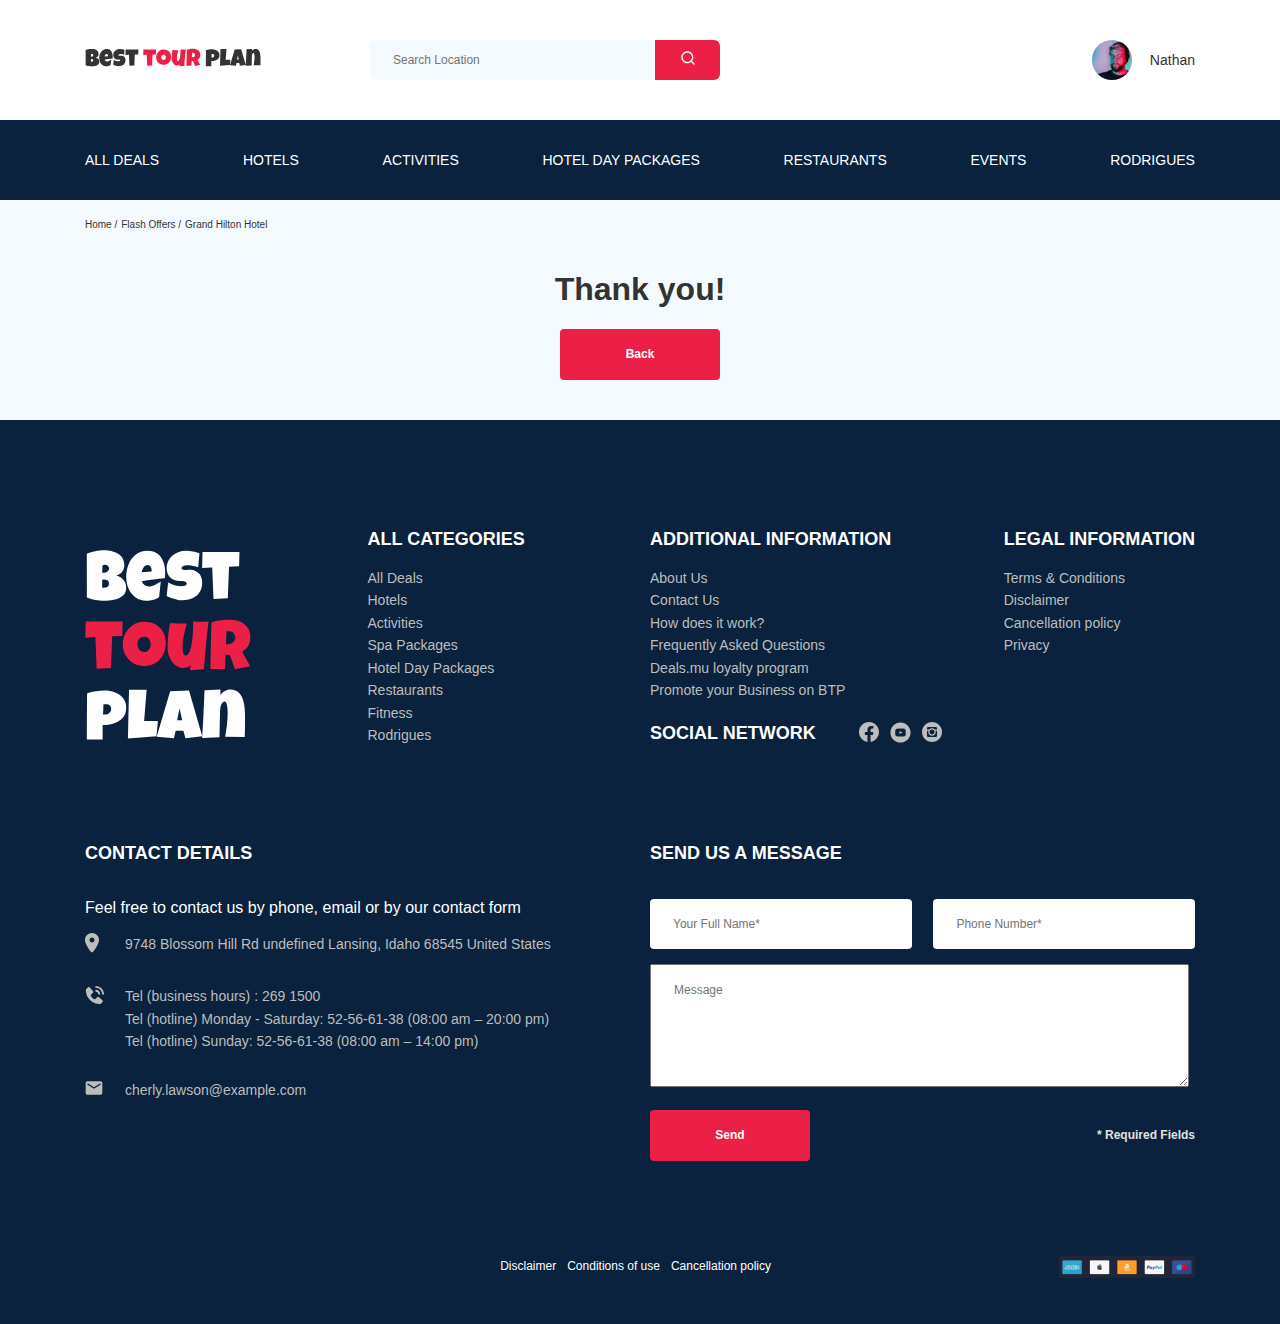
==== commit 8242a47d: "create: send information from newsletter" ====
--- a/thankyou.html
+++ b/thankyou.html
@@ -101,50 +101,21 @@
         <!-- /.container -->
     </nav>
     <!-- /.breadcrumb -->
-    <section class="hotel">
-        <div class="container">
-            <div class="hotel-info">
-                <div class="hotel-info__text">
-                    <div class="hotel-wrapper">                        
-                        <h1 class="hotel-name hotel-info__name">Thank you!</h1>                        
+    <section class="thankyou">
+        <div class="container">
+            <div class="thankyou-info">
+                <div class="thankyou-info__text">
+                    <div class="thankyou-wrapper">                        
+                        <h1 class="thankyou-name thankyou-info__name">Thank you!</h1>     
+                        <button class ="button thankyou-info__button"><a href="https://laktionova-tat.ru/homeworks/tour-plan/" class="thankyou-info__click">Back</a></button>                   
                     </div>
                 </div>
-                <!-- /.hotel-info__text -->
+                <!-- /.thankyou-info__text -->
             </div>
            
         </div>
+    </section>
         <!-- /.container -->
-    </section>
-    <!-- /.hotel -->
-
-        <div class="container">
-            <h2 class="activities__title">Other Activities</h2>
-            <div class="activities-wrapper">
-                <div class="card activities__card">
-                    <img src="img/activity-1.jpg" alt="The curious corner of chamarel" class="card__image">
-                    <h3 class="card__title">The curious corner <span class="card__title-wrap">of chamarel</span></h3>
-                    <button class="card__button">Book Now</button>
-                </div>
-                <div class="card activities__card">
-                    <img src="img/activity-2.jpg" alt="Gymkhana club golf course" class="card__image">
-                    <h3 class="card__title">Gymkhana club golf course</h3>
-                    <button class="card__button">Book Now</button>
-                </div>
-                <div class="card activities__card">
-                    <img src="img/activity-3.jpg" alt="Tamarind falls hiking trip - full day" class="card__image">
-                    <h3 class="card__title">Tamarind falls hiking <span class="card__title-wrap">trip - full day</span>
-                    </h3>
-                    <button class="card__button">Book Now</button>
-                </div>
-                <div class="card activities__card">
-                    <img src="img/activity-4.jpg" alt="The blue marine discovery quest" class="card__image">
-                    <h3 class="card__title">The blue marine discovery quest</h3>
-                    <button class="card__button">Book Now</button>
-                </div>
-            </div>
-            <!-- /.activities__title -->
-        </div>
-    </section>
     <!-- /.activities -->
     <footer class="footer">
         <div class="container">
--- a/css/style.css
+++ b/css/style.css
@@ -17,6 +17,42 @@
 
 img {
   max-width: 100%;
+}
+
+.input {
+  background-color: #FFFFFF;
+  border-radius: 4px;
+  border: none;
+  padding: 0 23px;
+  height: 50px;
+}
+
+.message {
+  resize: none;
+  background-color: #FFFFFF;
+  border-radius: 4px;
+  border: none;
+}
+
+.button {
+  min-width: 160px;
+  min-height: 50px;
+  padding: 18px;
+  border: none;
+  background-color: #EC1F46;
+  color: #ffffff;
+  font-style: normal;
+  font-weight: bold;
+  font-size: 12px;
+  line-height: 15px;
+  border-radius: 4px;
+  outline: none;
+  cursor: pointer;
+}
+
+.button:hover {
+  -webkit-filter: brightness(80%);
+          filter: brightness(80%);
 }
 
 /*! normalize.css v8.0.1 | MIT License | github.com/necolas/normalize.css */
@@ -1589,11 +1625,6 @@
 }
 
 .footer__input {
-  background-color: #FFFFFF;
-  border-radius: 4px;
-  border: none;
-  padding: 0 23px;
-  height: 50px;
   margin-bottom: 15px;
   -ms-flex-preferred-size: 48%;
       flex-basis: 48%;
@@ -1605,11 +1636,10 @@
 }
 
 .footer__message {
-  resize: none;
-  background-color: #FFFFFF;
-  border-radius: 4px;
-  border: none;
-  padding: 18px 23px;
+  padding-top: 18px;
+  padding-left: 23px;
+  max-width: 539px;
+  height: 123px;
   -ms-flex-preferred-size: 100%;
       flex-basis: 100%;
   font-style: normal;
@@ -1618,27 +1648,6 @@
   line-height: 15px;
   margin-bottom: 23px;
   outline: none;
-}
-
-.footer__button {
-  min-width: 160px;
-  min-height: 50px;
-  padding: 18px;
-  border: none;
-  background-color: #EC1F46;
-  color: #ffffff;
-  font-style: normal;
-  font-weight: bold;
-  font-size: 12px;
-  line-height: 15px;
-  border-radius: 4px;
-  outline: none;
-  cursor: pointer;
-}
-
-.footer__button:hover {
-  -webkit-filter: brightness(80%);
-          filter: brightness(80%);
 }
 
 .footer__info {
@@ -1697,6 +1706,100 @@
 
 .footer-bottom__link:hover {
   text-decoration: underline;
+}
+
+.modal__overlay {
+  position: fixed;
+  left: 0;
+  right: 0;
+  top: 0;
+  bottom: 0;
+  background-color: rgba(0, 143, 223, 0.39);
+  z-index: 100;
+}
+
+.modal__dialog {
+  position: fixed;
+  top: 50%;
+  left: 50%;
+  -webkit-transform: translate(-50%, -50%);
+          transform: translate(-50%, -50%);
+  max-width: 478px;
+  padding: 33px 88px;
+  background-color: #0A223D;
+  border-radius: 8px;
+  color: #ffffff;
+  z-index: 101;
+}
+
+.modal__close {
+  position: absolute;
+  right: 18px;
+  top: 17px;
+  text-decoration: none;
+  cursor: pointer;
+  outline: none;
+}
+
+.modal__input {
+  width: 100%;
+  margin-bottom: 15px;
+}
+
+.modal__message {
+  padding-top: 18px;
+  padding-left: 23px;
+  width: 100%;
+  min-height: 123px;
+  margin-bottom: 15px;
+}
+
+.modal__button {
+  margin-right: 39px;
+}
+
+.modal__info {
+  font-style: normal;
+  font-weight: bold;
+  font-size: 12px;
+  line-height: 15px;
+  color: #E0E0E0;
+}
+
+.modal__title {
+  font-style: normal;
+  font-weight: bold;
+  font-size: 18px;
+  line-height: 23px;
+  margin-top: 0;
+  text-transform: uppercase;
+  text-align: center;
+}
+
+.thankyou {
+  margin-bottom: 40px;
+}
+
+.thankyou-wrapper {
+  display: -webkit-box;
+  display: -ms-flexbox;
+  display: flex;
+  -webkit-box-align: center;
+      -ms-flex-align: center;
+          align-items: center;
+  -webkit-box-orient: vertical;
+  -webkit-box-direction: normal;
+      -ms-flex-direction: column;
+          flex-direction: column;
+}
+
+.thankyou-info__click {
+  text-decoration: none;
+  color: inherit;
+}
+
+.thankyou-info__button {
+  width: 145px;
 }
 
 @media (max-width: 1200px) {
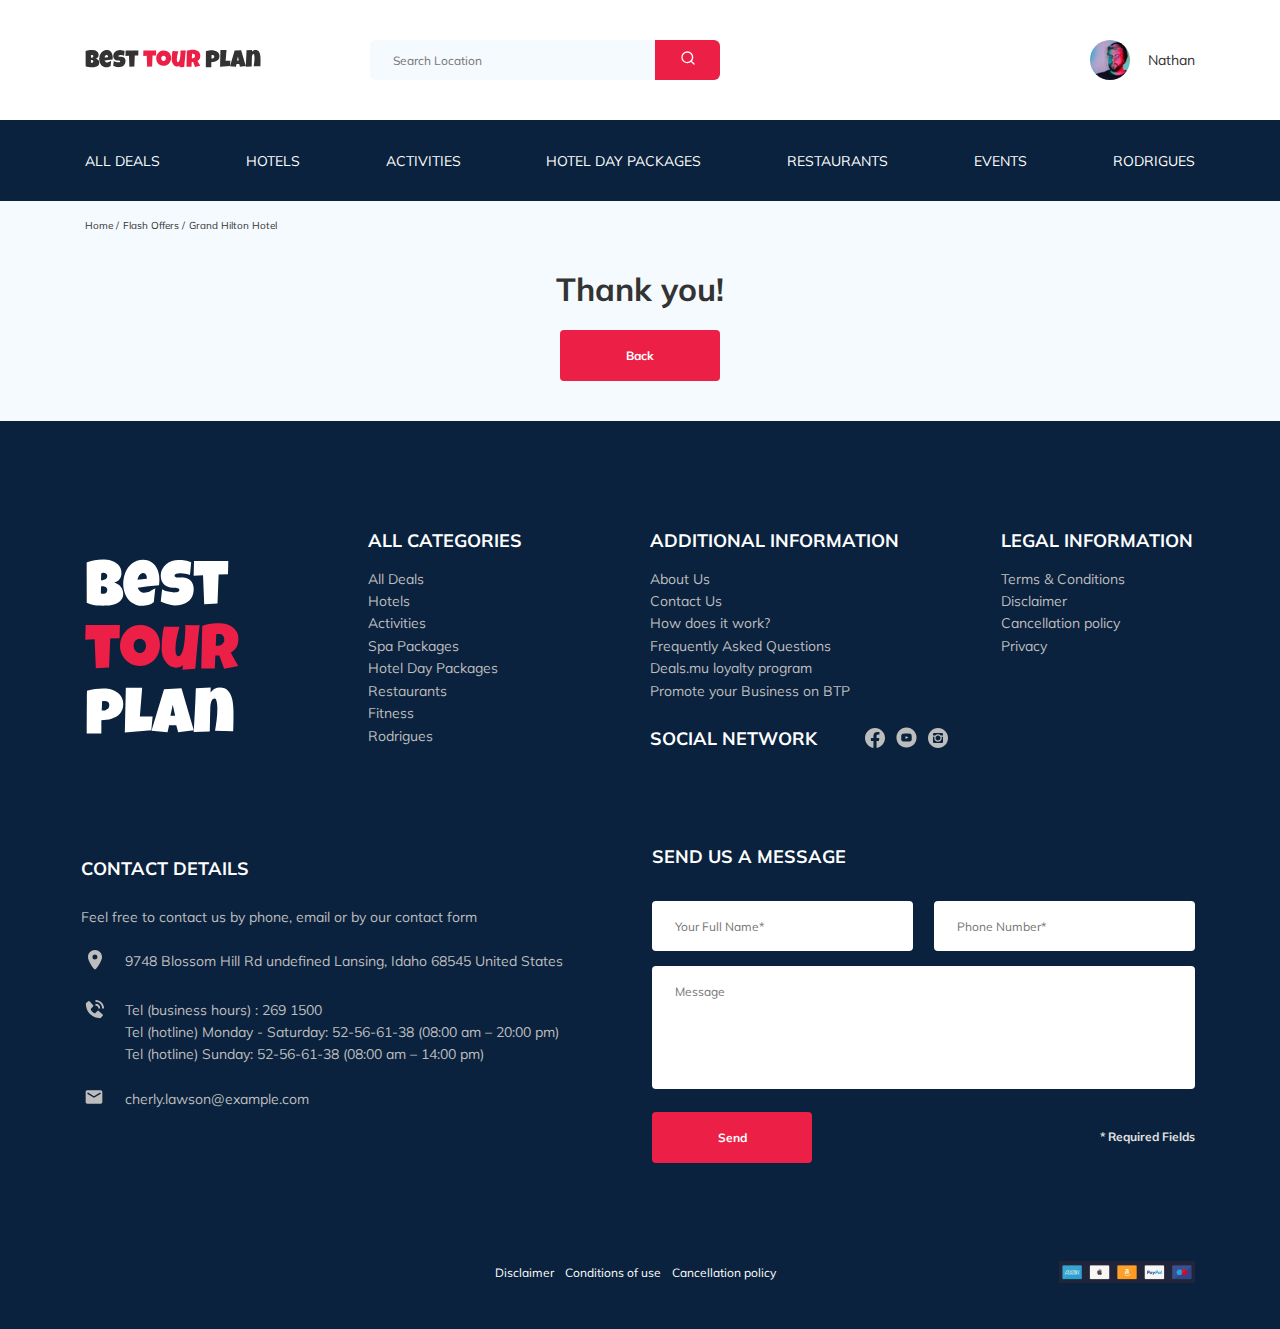
==== commit 6f2ff3fb: "fix 26.03" ====
--- a/thankyou.html
+++ b/thankyou.html
@@ -6,12 +6,15 @@
     <meta http-equiv="X-UA-Compatible" content="IE=edge">
     <meta name="viewport" content="width=device-width, initial-scale=1.0">
     <title>Hotel booking - Best Tour Plan</title>
+    <link rel="stylesheet" href="css/style.css">
     <link rel="stylesheet" href="css/swiper-bundle.min.css">
-    <link rel="stylesheet" href="css/style.css">
     <link rel="preconnect" href="https://fonts.gstatic.com">
-    <link rel="preconnect" href="https://fonts.gstatic.com">
-    <link href="https://fonts.googleapis.com/css2?family=Nunito:wght@400;600;700;800&display=swap" rel="stylesheet">
-    <script src="https://api-maps.yandex.ru/2.1/?apikey=cb65ca87-3ef9-4b05-936c-25bf0d0c82f8&lang=ru_RU"></script>
+    <link
+        href="https://fonts.googleapis.com/css2?family=Mulish:wght@300;400;600;700;800&family=Nunito:wght@400;600;700;800&display=swap"
+        rel="stylesheet">
+    <link rel="stylesheet" href="css/aos.css">
+    <link rel="shortcut icon" href="favicon.ico" type="image/x-icon">
+    <link rel="icon" href="favicon.ico" type="image/x-icon">
 </head>
 
 <body>
@@ -107,7 +110,7 @@
                 <div class="thankyou-info__text">
                     <div class="thankyou-wrapper">                        
                         <h1 class="thankyou-name thankyou-info__name">Thank you!</h1>     
-                        <button class ="button thankyou-info__button"><a href="https://laktionova-tat.ru/homeworks/tour-plan/" class="thankyou-info__click">Back</a></button>                   
+                        <a href="https://laktionova-tat.ru/homeworks/tour-plan/" class="thankyou-info__click">Back</a>                
                     </div>
                 </div>
                 <!-- /.thankyou-info__text -->
@@ -120,7 +123,8 @@
     <footer class="footer">
         <div class="container">
             <div class="footer-wrapper">
-                <img src="img/vertical-logo.svg" alt="logo: best tour plan" class="logo footer__logo">
+                <a class="logo footer__logo" href="https://laktionova-tat.ru/homeworks/tour-plan/"><img class="footer__logo-image" src="img/vertical-logo.svg"
+                        alt="logo: best tour plan"></a>
                 <div class="footer__list footer__categories">
                     <h3 class="footer__title">ALL CATEGORIES</h3>
                     <ul class="footer__ul">
@@ -170,31 +174,43 @@
                     <p class="footer-text">Feel free to contact us by phone, email or by our contact form</p>
                     <ul class="footer__ul">
                         <li class="footer__item footer__item--mb-2">
-                            <div class="footer__icon-wrapper"><img class="footer__icon" src="img/map-marker.svg"
-                                    alt="icon: map"></div>9748 Blossom Hill Rd undefined Lansing, Idaho 68545 United
-                            States
+                            <div class="footer__icon-wrapper"><img class="footer__icon footer__icon-map"
+                                    src="img/map-marker.svg" alt="icon: map"></div>9748 Blossom Hill Rd undefined Lansing,
+                            Idaho 68545 United States
                         </li>
                         <li class="footer__item footer__item--mb-2">
                             <div class="footer__icon-wrapper"><img class="footer__icon" src="img/phone-call-footer.svg"
                                     alt="icon: phone"></div>
-                            Tel (business hours) : 269 1500 <br>
-                            Tel (hotline) Monday - Saturday: 52-56-61-38 (08:00 am – 20:00 pm) <br>
-                            Tel (hotline) Sunday: 52-56-61-38 (08:00 am – 14:00 pm)
+                            <ul class="footer__phone__ul">
+                                <li class="footer__phone__item">Tel (business hours) : <a class="footer__phone__link"
+                                        href="tel:2691500">269 1500 </a></li>
+                                <li class="footer__phone__item">Tel (hotline) Monday - Saturday: <a
+                                        class="footer__phone__link footer__phone__link-wrap"
+                                        href="tel:52566138">52-56-61-38</a> (08:00 am – 20:00 pm) </li>
+                                <li class="footer__phone__item">Tel (hotline) Sunday:<a class="footer__phone__link"
+                                        href="tel:52566138"> 52-56-61-38</a> (08:00 am – 14:00 pm)</li>
+                            </ul>
                         </li>
                         <li class="footer__item footer__item--mb-2">
                             <div class="footer__icon-wrapper"><img class="footer__icon" src="img/email.svg"
                                     alt="icon: email"></div>
-                            cherly.lawson@example.com
+                            <a href="mailto:cherly.lawson@example.com" class="footer__mail">cherly.lawson@example.com</a>
                         </li>
                     </ul>
                 </div>
                 <!-- /.footer__contact-details -->
                 <div class="footer__contact-form">
-                    <h3 class="footer__title footer__title--mb-3">Send us a message</h3>
+                    <h3 class="footer__title footer__title">Send us a message</h3>
                     <form action="send.php" method="POST" class="footer__form">
-                        <input type="text" class="input footer__input" placeholder="Your Full Name*" name="name">
-                        <input type="text" class="input footer__input" placeholder="Phone Number*" name="phone">
-                        <textarea class="footer__message" rows="6" placeholder="Message" name="message"></textarea>
+                        <div class="footer__input-group">
+                            <input type="text" class="input footer__input" placeholder="Your Full Name*" name="name"
+                                required minlength="2" />
+                        </div>
+                        <div class="footer__input-group">
+                            <input type="tel" class="input footer__input phone" data-mask="+7 (000) 000 00 00"
+                                placeholder="Phone Number*" name="phone" required minlength="18" />
+                        </div>
+                        <textarea class="message footer__message" placeholder="Message" name="message"></textarea>
                         <button class="button footer__button" type="submit">Send</button>
                         <span class="footer__info">* Required Fields</span>
                     </form>
@@ -206,10 +222,8 @@
                 <div class="footer-bottom__list">
                     <ul class="footer-bottom__ul">
                         <li class="footer-bottom__item"><a href="#" class="footer-bottom__link">Disclaimer</a></li>
-                        <li class="footer-bottom__item"><a href="#" class="footer-bottom__link">Conditions of use</a>
-                        </li>
-                        <li class="footer-bottom__item"><a href="#" class="footer-bottom__link">Cancellation policy</a>
-                        </li>
+                        <li class="footer-bottom__item"><a href="#" class="footer-bottom__link">Conditions of use</a></li>
+                        <li class="footer-bottom__item"><a href="#" class="footer-bottom__link">Cancellation policy</a></li>
                     </ul>
                 </div>
                 <img src="img/pay.png" alt="icon: pay" class="footer-bottom__image">
@@ -217,9 +231,13 @@
             <!-- /.footer__footer-bottom -->
         </div>
     </footer>
+    <script src="js/jquery-3.6.0.min.js"></script>
     <script src="https://ajax.googleapis.com/ajax/libs/jquery/1.11.0/jquery.min.js"></script>
     <script src="js/parallax.min.js"></script>
     <script src="js/swiper-bundle.min.js"></script>
+    <script src="js/jquery.validate.min.js"></script>
+    <script src="js/jquery.mask.min.js"></script>
+    <script src="js/aos.js"></script>
     <script src="js/main.js"></script>
 </body>
 
--- a/css/style.css
+++ b/css/style.css
@@ -1,2727 +1,2 @@
-@charset "UTF-8";
-* {
-  -webkit-box-sizing: border-box;
-          box-sizing: border-box;
-}
-
-body {
-  font-family: 'Mulish', sans-serif;
-  color: #333333;
-  background-color: #F5FAFE;
-}
-
-.container {
-  max-width: 1110px;
-  margin: auto;
-}
-
-img {
-  max-width: 100%;
-}
-
-.input {
-  background-color: #FFFFFF;
-  border-radius: 4px;
-  border: none;
-  padding: 0 23px;
-  height: 50px;
-}
-
-.message {
-  resize: none;
-  background-color: #FFFFFF;
-  border-radius: 4px;
-  border: none;
-}
-
-.button {
-  min-width: 160px;
-  min-height: 50px;
-  padding: 18px;
-  border: none;
-  background-color: #EC1F46;
-  color: #ffffff;
-  font-style: normal;
-  font-weight: bold;
-  font-size: 12px;
-  line-height: 15px;
-  border-radius: 4px;
-  outline: none;
-  cursor: pointer;
-}
-
-.button:hover {
-  -webkit-filter: brightness(80%);
-          filter: brightness(80%);
-}
-
-/*! normalize.css v8.0.1 | MIT License | github.com/necolas/normalize.css */
-/* Document
-   ========================================================================== */
-/**
- * 1. Correct the line height in all browsers.
- * 2. Prevent adjustments of font size after orientation changes in iOS.
- */
-html {
-  line-height: 1.15;
-  /* 1 */
-  -webkit-text-size-adjust: 100%;
-  /* 2 */
-}
-
-/* Sections
-   ========================================================================== */
-/**
- * Remove the margin in all browsers.
- */
-body {
-  margin: 0;
-}
-
-/**
- * Render the `main` element consistently in IE.
- */
-main {
-  display: block;
-}
-
-/**
- * Correct the font size and margin on `h1` elements within `section` and
- * `article` contexts in Chrome, Firefox, and Safari.
- */
-h1 {
-  font-size: 2em;
-  margin: 0.67em 0;
-}
-
-/* Grouping content
-   ========================================================================== */
-/**
- * 1. Add the correct box sizing in Firefox.
- * 2. Show the overflow in Edge and IE.
- */
-hr {
-  -webkit-box-sizing: content-box;
-          box-sizing: content-box;
-  /* 1 */
-  height: 0;
-  /* 1 */
-  overflow: visible;
-  /* 2 */
-}
-
-/**
- * 1. Correct the inheritance and scaling of font size in all browsers.
- * 2. Correct the odd `em` font sizing in all browsers.
- */
-pre {
-  font-family: monospace, monospace;
-  /* 1 */
-  font-size: 1em;
-  /* 2 */
-}
-
-/* Text-level semantics
-   ========================================================================== */
-/**
- * Remove the gray background on active links in IE 10.
- */
-a {
-  background-color: transparent;
-}
-
-/**
- * 1. Remove the bottom border in Chrome 57-
- * 2. Add the correct text decoration in Chrome, Edge, IE, Opera, and Safari.
- */
-abbr[title] {
-  border-bottom: none;
-  /* 1 */
-  text-decoration: underline;
-  /* 2 */
-  -webkit-text-decoration: underline dotted;
-          text-decoration: underline dotted;
-  /* 2 */
-}
-
-/**
- * Add the correct font weight in Chrome, Edge, and Safari.
- */
-b,
-strong {
-  font-weight: bolder;
-}
-
-/**
- * 1. Correct the inheritance and scaling of font size in all browsers.
- * 2. Correct the odd `em` font sizing in all browsers.
- */
-code,
-kbd,
-samp {
-  font-family: monospace, monospace;
-  /* 1 */
-  font-size: 1em;
-  /* 2 */
-}
-
-/**
- * Add the correct font size in all browsers.
- */
-small {
-  font-size: 80%;
-}
-
-/**
- * Prevent `sub` and `sup` elements from affecting the line height in
- * all browsers.
- */
-sub,
-sup {
-  font-size: 75%;
-  line-height: 0;
-  position: relative;
-  vertical-align: baseline;
-}
-
-sub {
-  bottom: -0.25em;
-}
-
-sup {
-  top: -0.5em;
-}
-
-/* Embedded content
-   ========================================================================== */
-/**
- * Remove the border on images inside links in IE 10.
- */
-img {
-  border-style: none;
-}
-
-/* Forms
-   ========================================================================== */
-/**
- * 1. Change the font styles in all browsers.
- * 2. Remove the margin in Firefox and Safari.
- */
-button,
-input,
-optgroup,
-select,
-textarea {
-  font-family: inherit;
-  /* 1 */
-  font-size: 100%;
-  /* 1 */
-  line-height: 1.15;
-  /* 1 */
-  margin: 0;
-  /* 2 */
-}
-
-/**
- * Show the overflow in IE.
- * 1. Show the overflow in Edge.
- */
-button,
-input {
-  /* 1 */
-  overflow: visible;
-}
-
-/**
- * Remove the inheritance of text transform in Edge, Firefox, and IE.
- * 1. Remove the inheritance of text transform in Firefox.
- */
-button,
-select {
-  /* 1 */
-  text-transform: none;
-}
-
-/**
- * Correct the inability to style clickable types in iOS and Safari.
- */
-button,
-[type="button"],
-[type="reset"],
-[type="submit"] {
-  -webkit-appearance: button;
-}
-
-/**
- * Remove the inner border and padding in Firefox.
- */
-button::-moz-focus-inner,
-[type="button"]::-moz-focus-inner,
-[type="reset"]::-moz-focus-inner,
-[type="submit"]::-moz-focus-inner {
-  border-style: none;
-  padding: 0;
-}
-
-/**
- * Restore the focus styles unset by the previous rule.
- */
-button:-moz-focusring,
-[type="button"]:-moz-focusring,
-[type="reset"]:-moz-focusring,
-[type="submit"]:-moz-focusring {
-  outline: 1px dotted ButtonText;
-}
-
-/**
- * Correct the padding in Firefox.
- */
-fieldset {
-  padding: 0.35em 0.75em 0.625em;
-}
-
-/**
- * 1. Correct the text wrapping in Edge and IE.
- * 2. Correct the color inheritance from `fieldset` elements in IE.
- * 3. Remove the padding so developers are not caught out when they zero out
- *    `fieldset` elements in all browsers.
- */
-legend {
-  -webkit-box-sizing: border-box;
-          box-sizing: border-box;
-  /* 1 */
-  color: inherit;
-  /* 2 */
-  display: table;
-  /* 1 */
-  max-width: 100%;
-  /* 1 */
-  padding: 0;
-  /* 3 */
-  white-space: normal;
-  /* 1 */
-}
-
-/**
- * Add the correct vertical alignment in Chrome, Firefox, and Opera.
- */
-progress {
-  vertical-align: baseline;
-}
-
-/**
- * Remove the default vertical scrollbar in IE 10+.
- */
-textarea {
-  overflow: auto;
-}
-
-/**
- * 1. Add the correct box sizing in IE 10.
- * 2. Remove the padding in IE 10.
- */
-[type="checkbox"],
-[type="radio"] {
-  -webkit-box-sizing: border-box;
-          box-sizing: border-box;
-  /* 1 */
-  padding: 0;
-  /* 2 */
-}
-
-/**
- * Correct the cursor style of increment and decrement buttons in Chrome.
- */
-[type="number"]::-webkit-inner-spin-button,
-[type="number"]::-webkit-outer-spin-button {
-  height: auto;
-}
-
-/**
- * 1. Correct the odd appearance in Chrome and Safari.
- * 2. Correct the outline style in Safari.
- */
-[type="search"] {
-  -webkit-appearance: textfield;
-  /* 1 */
-  outline-offset: -2px;
-  /* 2 */
-}
-
-/**
- * Remove the inner padding in Chrome and Safari on macOS.
- */
-[type="search"]::-webkit-search-decoration {
-  -webkit-appearance: none;
-}
-
-/**
- * 1. Correct the inability to style clickable types in iOS and Safari.
- * 2. Change font properties to `inherit` in Safari.
- */
-::-webkit-file-upload-button {
-  -webkit-appearance: button;
-  /* 1 */
-  font: inherit;
-  /* 2 */
-}
-
-/* Interactive
-   ========================================================================== */
-/*
- * Add the correct display in Edge, IE 10+, and Firefox.
- */
-details {
-  display: block;
-}
-
-/*
- * Add the correct display in all browsers.
- */
-summary {
-  display: list-item;
-}
-
-/* Misc
-   ========================================================================== */
-/**
- * Add the correct display in IE 10+.
- */
-template {
-  display: none;
-}
-
-/**
- * Add the correct display in IE 10.
- */
-[hidden] {
-  display: none;
-}
-
-.navbar {
-  background-color: #ffffff;
-}
-
-.navbar-top {
-  display: -webkit-box;
-  display: -ms-flexbox;
-  display: flex;
-  -webkit-box-align: center;
-      -ms-flex-align: center;
-          align-items: center;
-  -webkit-box-pack: justify;
-      -ms-flex-pack: justify;
-          justify-content: space-between;
-  padding-top: 40px;
-  padding-bottom: 40px;
-}
-
-.navbar-top__menu-button {
-  display: none;
-  outline: none;
-}
-
-.navbar__search {
-  margin-right: auto;
-  margin-left: 108px;
-}
-
-.navbar-bottom {
-  background-color: #0A223D;
-  overflow-y: auto;
-}
-
-.navbar-menu {
-  list-style-type: none;
-  margin: 0;
-  padding: 31px 0;
-  display: -webkit-box;
-  display: -ms-flexbox;
-  display: flex;
-  -webkit-box-align: center;
-      -ms-flex-align: center;
-          align-items: center;
-  -webkit-box-pack: justify;
-      -ms-flex-pack: justify;
-          justify-content: space-between;
-  color: #ffffff;
-}
-
-.navbar-menu__link {
-  color: inherit;
-  text-decoration: none;
-  text-transform: uppercase;
-  font-size: 14px;
-  line-height: 18px;
-}
-
-.navbar-menu__link:hover {
-  -webkit-filter: brightness(80%);
-          filter: brightness(80%);
-}
-
-.navbar-menu__item--mobile--visible {
-  display: none;
-}
-
-.logo {
-  width: 177px;
-}
-
-.search {
-  display: -webkit-box;
-  display: -ms-flexbox;
-  display: flex;
-  position: relative;
-  overflow: hidden;
-  border-radius: 6px;
-  height: 40px;
-}
-
-.search__input {
-  width: 350px;
-  height: 100%;
-  padding-left: 23px;
-  padding-right: 75px;
-  background-color: #f5fafe;
-  border: none;
-  font-size: 12px;
-  line-height: 15px;
-  color: #333333;
-  outline: none;
-}
-
-.search__button {
-  position: absolute;
-  top: 0;
-  right: 0;
-  width: 65px;
-  height: 100%;
-  border: none;
-  background-color: #EC1F46;
-  outline: none;
-  cursor: pointer;
-}
-
-.search__button:hover {
-  -webkit-filter: brightness(80%);
-          filter: brightness(80%);
-}
-
-.user {
-  display: -webkit-box;
-  display: -ms-flexbox;
-  display: flex;
-  -webkit-box-align: center;
-      -ms-flex-align: center;
-          align-items: center;
-  text-decoration: none;
-}
-
-.user__avatar {
-  width: 40px;
-  height: 40px;
-  border-radius: 50%;
-  -o-object-fit: cover;
-     object-fit: cover;
-}
-
-.user__name {
-  font-size: 14px;
-  line-height: 18px;
-  margin-left: 18px;
-  color: #333333;
-}
-
-.breadcrumb-list {
-  display: -webkit-box;
-  display: -ms-flexbox;
-  display: flex;
-  -webkit-box-align: center;
-      -ms-flex-align: center;
-          align-items: center;
-  padding: 18px 0;
-  margin: 0;
-  list-style: none;
-}
-
-.breadcrumb-list__item {
-  font-size: 10px;
-  line-height: 13px;
-}
-
-.breadcrumb-list__item:not(:last-child)::after {
-  content: '/';
-  margin-right: 4px;
-}
-
-.breadcrumb-list__link {
-  text-decoration: none;
-  color: #333333;
-}
-
-.breadcrumb-list__link:hover {
-  text-decoration: underline;
-}
-
-.hotel {
-  padding-top: 23px;
-  padding-bottom: 70px;
-}
-
-.hotel-info {
-  display: -webkit-box;
-  display: -ms-flexbox;
-  display: flex;
-  -webkit-box-align: center;
-      -ms-flex-align: center;
-          align-items: center;
-  -webkit-box-pack: justify;
-      -ms-flex-pack: justify;
-          justify-content: space-between;
-  padding-bottom: 20px;
-}
-
-.hotel-info__offer {
-  margin-left: 14px;
-  margin-top: 4px;
-}
-
-.hotel-info__name {
-  margin-top: 4px;
-  margin-bottom: 0;
-}
-
-.hotel-info__description {
-  margin: 5px 0;
-}
-
-.hotel-name {
-  font-size: 24px;
-  line-height: 30px;
-}
-
-.hotel-wrapper {
-  display: -webkit-box;
-  display: -ms-flexbox;
-  display: flex;
-  -ms-flex-wrap: wrap;
-      flex-wrap: wrap;
-  -webkit-box-align: center;
-      -ms-flex-align: center;
-          align-items: center;
-}
-
-.hotel-description {
-  font-size: 12px;
-  line-height: 15px;
-}
-
-.hotel-grid {
-  display: -webkit-box;
-  display: -ms-flexbox;
-  display: flex;
-  -webkit-box-pack: justify;
-      -ms-flex-pack: justify;
-          justify-content: space-between;
-}
-
-.hotel-right {
-  display: -webkit-box;
-  display: -ms-flexbox;
-  display: flex;
-  -webkit-box-orient: vertical;
-  -webkit-box-direction: normal;
-      -ms-flex-direction: column;
-          flex-direction: column;
-  -webkit-box-pack: justify;
-      -ms-flex-pack: justify;
-          justify-content: space-between;
-}
-
-.hotel-slider {
-  display: -webkit-box;
-  display: -ms-flexbox;
-  display: flex;
-  max-width: 728px;
-  height: 450px;
-}
-
-.hotel-slider__item {
-  width: 100%;
-  height: 100%;
-  position: relative;
-  border-radius: 8px;
-  overflow: hidden;
-}
-
-.hotel-slider__item::after {
-  content: '';
-  position: absolute;
-  width: 100%;
-  height: 100%;
-  top: 0;
-  bottom: 0;
-  right: 0;
-  left: 0;
-  background: -webkit-gradient(linear, left top, left bottom, from(rgba(0, 122, 223, 0.48)), to(rgba(255, 255, 255, 0.128)));
-  background: linear-gradient(180deg, rgba(0, 122, 223, 0.48) 0%, rgba(255, 255, 255, 0.128) 100%);
-  z-index: 10;
-}
-
-.hotel-slider__button {
-  position: absolute;
-  top: 50%;
-  -webkit-transform: translateY(-50%);
-          transform: translateY(-50%);
-  z-index: 99;
-  width: 30px;
-  height: 30px;
-  border: none;
-  background-repeat: no-repeat;
-  background-position: center;
-  background-size: 10px;
-  background-color: transparent;
-}
-
-.hotel-slider__button--next {
-  right: 18px;
-  background-image: url(../img/arrow-next.svg);
-  outline: none;
-  cursor: pointer;
-}
-
-.hotel-slider__button--next:hover {
-  -webkit-filter: brightness(80%);
-          filter: brightness(80%);
-}
-
-.hotel-slider__button--prev {
-  left: 18px;
-  background-image: url(../img/arrow-prev.svg);
-  outline: none;
-  cursor: pointer;
-}
-
-.hotel-slider__button--prev:hover {
-  -webkit-filter: brightness(80%);
-          filter: brightness(80%);
-}
-
-.stars {
-  -ms-flex-preferred-size: 100%;
-      flex-basis: 100%;
-}
-
-.offer {
-  font-size: 10px;
-  line-height: 13px;
-  padding: 4px 9px;
-  background-color: #EC1F46;
-  border-radius: 3px;
-  color: #ffffff;
-}
-
-.rating {
-  max-width: 65px;
-  min-height: 45px;
-  text-align: center;
-  color: #ffffff;
-  background-color: #EC1F46;
-  border-radius: 4px;
-}
-
-.rating__text {
-  font-size: 8px;
-  line-height: 10px;
-}
-
-.rating__counter {
-  font-size: 14px;
-  line-height: 18px;
-}
-
-.rating__counter-small {
-  font-size: 10px;
-  line-height: 12px;
-}
-
-.booking {
-  width: 350px;
-  min-height: 210px;
-  padding: 28px;
-  border-radius: 8px;
-  font-family: 'Nunito', sans-serif;
-  background: #0A223D;
-  color: #ffffff;
-}
-
-.booking__info {
-  display: -webkit-box;
-  display: -ms-flexbox;
-  display: flex;
-  -webkit-box-pack: justify;
-      -ms-flex-pack: justify;
-          justify-content: space-between;
-  margin-bottom: 9px;
-}
-
-.booking__price {
-  display: -webkit-box;
-  display: -ms-flexbox;
-  display: flex;
-  -webkit-box-orient: vertical;
-  -webkit-box-direction: normal;
-      -ms-flex-direction: column;
-          flex-direction: column;
-}
-
-.booking__start {
-  font-weight: normal;
-  font-size: 10px;
-  line-height: 14px;
-}
-
-.booking__pricetag {
-  font-style: normal;
-  font-weight: 800;
-  font-size: 24px;
-  line-height: 33px;
-}
-
-.booking__per-room {
-  font-style: normal;
-  font-weight: normal;
-  font-size: 12px;
-  line-height: 16px;
-}
-
-.booking__description {
-  margin-left: 9px;
-  font-size: 12px;
-  line-height: 16px;
-}
-
-.booking__room {
-  margin-top: 4px;
-}
-
-.booking__text {
-  display: -webkit-box;
-  display: -ms-flexbox;
-  display: flex;
-  -webkit-box-align: center;
-      -ms-flex-align: center;
-          align-items: center;
-  -webkit-box-pack: justify;
-      -ms-flex-pack: justify;
-          justify-content: space-between;
-  margin-bottom: 8px;
-  font-style: normal;
-  font-size: 12px;
-  line-height: 16px;
-}
-
-.booking__call-center {
-  display: -webkit-box;
-  display: -ms-flexbox;
-  display: flex;
-  -webkit-box-align: center;
-      -ms-flex-align: center;
-          align-items: center;
-  -webkit-box-pack: justify;
-      -ms-flex-pack: justify;
-          justify-content: space-between;
-  margin-bottom: 17px;
-}
-
-.booking__heading {
-  font-style: normal;
-  font-weight: 600;
-  font-size: 18px;
-  line-height: 25px;
-}
-
-.booking__number {
-  display: -webkit-box;
-  display: -ms-flexbox;
-  display: flex;
-  -webkit-box-align: center;
-      -ms-flex-align: center;
-          align-items: center;
-  -webkit-box-pack: justify;
-      -ms-flex-pack: justify;
-          justify-content: space-between;
-  color: inherit;
-  text-decoration: none;
-  font-style: normal;
-  font-weight: 600;
-  font-size: 18px;
-  line-height: 25px;
-}
-
-.booking__num {
-  margin-left: 8px;
-}
-
-.booking__button {
-  width: 100%;
-  min-height: 45px;
-  font-weight: 600;
-  font-size: 14px;
-  line-height: 19px;
-  border-radius: 4px;
-  background-color: #EC1F46;
-  color: #ffffff;
-  border: none;
-  cursor: pointer;
-  outline: none;
-}
-
-.booking__button:hover {
-  -webkit-filter: brightness(80%);
-          filter: brightness(80%);
-}
-
-.map {
-  width: 347px;
-  height: 213px;
-  background-color: #fff;
-  border-radius: 10px;
-  overflow: hidden;
-}
-
-.swiper-container {
-  margin-left: 0;
-}
-
-.newsletter {
-  position: relative;
-  padding: 98px 0 87px 0;
-}
-
-.newsletter::before {
-  content: '';
-  position: absolute;
-  top: 0;
-  bottom: 0;
-  right: 0;
-  left: 0;
-  width: 100%;
-  height: 100%;
-  background-color: rgba(10, 34, 61, 0.8);
-}
-
-.newsletter-wrapper {
-  position: relative;
-  display: -webkit-box;
-  display: -ms-flexbox;
-  display: flex;
-  -webkit-box-align: center;
-      -ms-flex-align: center;
-          align-items: center;
-  -webkit-box-pack: justify;
-      -ms-flex-pack: justify;
-          justify-content: space-between;
-  max-width: 731px;
-  margin: auto;
-}
-
-.newsletter-title {
-  color: #ffffff;
-  font-style: normal;
-  font-weight: 300;
-  font-size: 24px;
-  line-height: 30px;
-}
-
-.newsletter-title__strong {
-  display: block;
-  font-weight: 600;
-  font-size: 36px;
-  line-height: 45px;
-  text-transform: uppercase;
-}
-
-.newsletter__subscribe {
-  display: -webkit-box;
-  display: -ms-flexbox;
-  display: flex;
-  -ms-flex-negative: 0;
-      flex-shrink: 0;
-}
-
-.newsletter__title {
-  max-width: 248px;
-}
-
-.subscribe {
-  position: relative;
-  width: 350px;
-  min-height: 55px;
-  border-radius: 4px;
-  overflow: hidden;
-}
-
-.subscribe__input {
-  position: absolute;
-  width: 100%;
-  height: 100%;
-  padding-left: 33px;
-  padding-right: 75px;
-  border: none;
-  font-style: normal;
-  font-weight: 300;
-  font-size: 14px;
-  line-height: 18px;
-  outline: none;
-}
-
-.subscribe__button {
-  display: inline-block;
-  position: relative;
-  width: 66px;
-  min-height: 55px;
-  margin-left: 81.4%;
-  height: 100%;
-  border: none;
-  background-color: #EC1F46;
-  color: #ffffff;
-  outline: none;
-  cursor: pointer;
-}
-
-.subscribe__button:hover {
-  -webkit-filter: brightness(80%);
-          filter: brightness(80%);
-}
-
-.reviews {
-  padding: 40px 0 70px 0;
-}
-
-.reviews__title {
-  font-style: normal;
-  font-weight: bold;
-  font-size: 36px;
-  line-height: 45px;
-  text-align: center;
-  text-transform: uppercase;
-  color: #333333;
-  margin-bottom: 70px;
-}
-
-.reviews-slider {
-  width: 100%;
-}
-
-.reviews-slider__item {
-  position: relative;
-  display: -webkit-box;
-  display: -ms-flexbox;
-  display: flex;
-  -webkit-box-orient: vertical;
-  -webkit-box-direction: normal;
-      -ms-flex-direction: column;
-          flex-direction: column;
-  -webkit-box-align: center;
-      -ms-flex-align: center;
-          align-items: center;
-  max-width: 730px;
-  margin: 45px auto 0;
-  background-color: #fff;
-  border-radius: 8px;
-  padding: 0 62px 30px;
-}
-
-.reviews-slider__item::before {
-  content: '';
-  position: absolute;
-  width: 70px;
-  height: 47px;
-  top: 13px;
-  left: 62px;
-  background-image: url(../img/q-left.svg);
-  background-repeat: no-repeat;
-}
-
-.reviews-slider__item::after {
-  content: '';
-  position: absolute;
-  width: 70px;
-  height: 47px;
-  top: 118px;
-  right: 62px;
-  background-image: url(../img/q-right.svg);
-  background-repeat: no-repeat;
-}
-
-.reviews-slider__button {
-  position: absolute;
-  top: 50%;
-  -webkit-transform: translateY(-50%);
-          transform: translateY(-50%);
-  width: 30px;
-  height: 30px;
-  background-repeat: no-repeat;
-  background-size: 10px;
-  background-position: center;
-  border: none;
-  background-color: transparent;
-  cursor: pointer;
-  z-index: 99;
-  outline: none;
-}
-
-.reviews-slider__button-prev {
-  background-image: url(../img/reviews-arrow-prev.svg);
-  left: 0;
-}
-
-.reviews-slider__button-prev:hover {
-  -webkit-filter: brightness(70%);
-          filter: brightness(70%);
-}
-
-.reviews-slider__button-next {
-  background-image: url(../img/reviews-arrow-next.svg);
-  right: 0;
-}
-
-.reviews-slider__button-next:hover {
-  -webkit-filter: brightness(70%);
-          filter: brightness(70%);
-}
-
-.reviews-slider__profile {
-  display: -webkit-box;
-  display: -ms-flexbox;
-  display: flex;
-  -webkit-box-orient: vertical;
-  -webkit-box-direction: normal;
-      -ms-flex-direction: column;
-          flex-direction: column;
-  -webkit-box-align: center;
-      -ms-flex-align: center;
-          align-items: center;
-  margin-top: -45px;
-  margin-bottom: 20px;
-}
-
-.reviews-slider__avatar {
-  width: 90px;
-  height: 90px;
-  border-radius: 50%;
-  -o-object-fit: cover;
-     object-fit: cover;
-  margin-bottom: 9px;
-}
-
-.reviews-slider__username {
-  font-style: normal;
-  font-weight: bold;
-  font-size: 12px;
-  line-height: 15px;
-  color: #EC1F46;
-  margin-bottom: 10px;
-}
-
-.reviews-slider__date {
-  font-style: normal;
-  font-weight: normal;
-  font-size: 10px;
-  line-height: 13px;
-  color: #000000;
-  margin-bottom: 5px;
-}
-
-.reviews-slider__rating {
-  display: -webkit-box;
-  display: -ms-flexbox;
-  display: flex;
-  -webkit-box-align: center;
-      -ms-flex-align: center;
-          align-items: center;
-}
-
-.reviews-slider__text {
-  max-width: 537px;
-  font-style: normal;
-  font-weight: normal;
-  font-size: 12px;
-  line-height: 160%;
-  text-align: justify;
-  color: #333333;
-  margin: auto;
-}
-
-.activities {
-  padding: 60px 0 98px 0;
-}
-
-.activities__title {
-  font-weight: bold;
-  font-size: 24px;
-  line-height: 30px;
-  text-transform: uppercase;
-  margin-bottom: 57px;
-  margin-top: 0;
-}
-
-.activities-wrapper {
-  display: -webkit-box;
-  display: -ms-flexbox;
-  display: flex;
-  -webkit-box-pack: justify;
-      -ms-flex-pack: justify;
-          justify-content: space-between;
-}
-
-.card {
-  position: relative;
-  display: -webkit-box;
-  display: -ms-flexbox;
-  display: flex;
-  -webkit-box-orient: vertical;
-  -webkit-box-direction: normal;
-      -ms-flex-direction: column;
-          flex-direction: column;
-  -webkit-box-align: start;
-      -ms-flex-align: start;
-          align-items: flex-start;
-  padding: 24px 26px;
-  width: 255px;
-  height: 255px;
-  border-radius: 6px;
-  overflow: hidden;
-}
-
-.card::before {
-  content: '';
-  position: absolute;
-  left: 0;
-  right: 0;
-  top: 0;
-  bottom: 0;
-  background: linear-gradient(179.83deg, rgba(196, 196, 196, 0) 35.34%, #0A223D 99.85%);
-  z-index: -1;
-}
-
-.card__image {
-  position: absolute;
-  left: 0;
-  right: 0;
-  top: 0;
-  bottom: 0;
-  height: 100%;
-  width: 100%;
-  -o-object-fit: cover;
-     object-fit: cover;
-  z-index: -2;
-}
-
-.card__title {
-  margin: auto;
-  margin-bottom: 18px;
-  font-style: normal;
-  font-weight: bold;
-  font-size: 16px;
-  line-height: 20px;
-  color: #ffffff;
-}
-
-.card__title-wrap::before {
-  content: "\A";
-  white-space: pre;
-}
-
-.card__title:nth-of-type(odd) {
-  margin-left: 0;
-}
-
-.card__button {
-  padding: 7px 22px;
-  font-family: Nunito;
-  font-style: normal;
-  font-weight: 600;
-  font-size: 12px;
-  line-height: 16px;
-  border: none;
-  background: #EC1F46;
-  color: #ffffff;
-  border-radius: 4px;
-  outline: none;
-}
-
-.card__button:hover {
-  -webkit-filter: brightness(80%);
-          filter: brightness(80%);
-}
-
-.packages {
-  padding: 40px 0 70px 0;
-}
-
-.packages-wrapper {
-  display: -ms-grid;
-  display: grid;
-  -ms-grid-rows: 500px 500px;
-      grid-template-rows: 500px 500px;
-  -ms-grid-columns: 1fr 1fr 1fr;
-      grid-template-columns: 1fr 1fr 1fr;
-  grid-gap: 30px;
-  margin: 0;
-}
-
-.packages__present {
-  background-color: #0A223D;
-  width: 100%;
-  height: 100%;
-  color: #ffffff;
-  border-radius: 8px;
-  overflow: hidden;
-}
-
-.packages__present-special {
-  -ms-grid-column: 1;
-      grid-column-start: 1;
-  grid-column-end: 3;
-  background-color: #0A223D;
-}
-
-.packages__image {
-  width: 100%;
-  height: 50%;
-}
-
-.packages__title {
-  margin-bottom: 65px;
-  font-style: normal;
-  font-weight: bold;
-  font-size: 36px;
-  line-height: 45px;
-  text-align: center;
-  text-transform: uppercase;
-}
-
-.packages__description {
-  font-style: normal;
-  font-weight: normal;
-  font-size: 12px;
-  line-height: 15px;
-}
-
-.packages__address {
-  margin-bottom: 11px;
-}
-
-.packages__guests {
-  margin-bottom: 11px;
-}
-
-.packages__icon {
-  margin-right: 15px;
-}
-
-.book {
-  display: -webkit-box;
-  display: -ms-flexbox;
-  display: flex;
-  -webkit-box-align: end;
-      -ms-flex-align: end;
-          align-items: flex-end;
-}
-
-.book__price {
-  display: -webkit-inline-box;
-  display: -ms-inline-flexbox;
-  display: inline-flex;
-  -webkit-box-orient: vertical;
-  -webkit-box-direction: normal;
-      -ms-flex-direction: column;
-          flex-direction: column;
-  margin-right: 92px;
-}
-
-.book__booking {
-  padding: 11px 27px;
-  border-radius: 4px;
-  font-family: Nunito;
-  font-style: normal;
-  font-weight: 600;
-  font-size: 14px;
-  border: none;
-  line-height: 19px;
-  background: #EC1F46;
-  color: #ffffff;
-}
-
-.book__booking:hover {
-  -webkit-filter: brightness(80%);
-          filter: brightness(80%);
-}
-
-.book__old-price {
-  margin-bottom: 5px;
-  text-decoration: line-through;
-  font-style: normal;
-  font-weight: normal;
-  font-size: 14px;
-  line-height: 18px;
-}
-
-.book__new-price {
-  font-style: normal;
-  font-weight: bold;
-  font-size: 24px;
-  line-height: 30px;
-}
-
-.present {
-  display: -ms-grid;
-  display: grid;
-  -ms-grid-columns: 250px 250px;
-      grid-template-columns: 250px 250px;
-}
-
-.present-special {
-  display: -webkit-box;
-  display: -ms-flexbox;
-  display: flex;
-  position: relative;
-  border-radius: 8px;
-  overflow: hidden;
-}
-
-.present-special-wrapper {
-  padding: 47px 21px 30px 44px;
-  width: 50%;
-  color: #ffffff;
-}
-
-.present-special__image {
-  width: 50%;
-  height: 100%;
-}
-
-.present-special__rating {
-  margin-bottom: 6px;
-}
-
-.present-special__title {
-  margin-bottom: 27px;
-  font-style: normal;
-  font-weight: bold;
-  font-size: 18px;
-  line-height: 23px;
-}
-
-.present-special__text {
-  margin-bottom: 34px;
-  text-align: justify;
-  font-style: normal;
-  font-weight: normal;
-  font-size: 14px;
-  line-height: 160.6%;
-}
-
-.present-special__info {
-  margin-bottom: 37px;
-}
-
-.present-special__offer {
-  position: absolute;
-  left: 0;
-  top: 26px;
-  padding: 8px 12px;
-  background: #EC1F46;
-  border-radius: 0px 4px 4px 0px;
-  color: #ffffff;
-  font-style: normal;
-  font-weight: 600;
-  font-size: 12px;
-  line-height: 15px;
-}
-
-.present-hotel {
-  position: relative;
-}
-
-.present-hotel-wrapper {
-  padding: 30px 21px 25px 32px;
-}
-
-.present-hotel__title {
-  margin-bottom: 23px;
-  margin-top: 0;
-}
-
-.present-hotel__info {
-  padding-bottom: 24px;
-}
-
-.present-hotel__offer {
-  position: absolute;
-  left: 0;
-  top: 26px;
-  padding: 4px 9px;
-  background: #EC1F46;
-  border-radius: 0px 4px 4px 0px;
-  color: #ffffff;
-  font-style: normal;
-  font-weight: 600;
-  font-size: 8px;
-  line-height: 10px;
-}
-
-.footer {
-  background-color: #0A223D;
-  color: #ffffff;
-  padding-top: 108px;
-  padding-bottom: 46px;
-}
-
-.footer-wrapper {
-  display: -ms-grid;
-  display: grid;
-  -ms-grid-columns: (minmax(min-content, 1fr))[4];
-      grid-template-columns: repeat(4, minmax(-webkit-min-content, 1fr));
-      grid-template-columns: repeat(4, minmax(min-content, 1fr));
-  grid-gap: 20px;
-  grid-auto-rows: minmax(40px, -webkit-min-content);
-  grid-auto-rows: minmax(40px, min-content);
-  -webkit-box-align: start;
-      -ms-flex-align: start;
-          align-items: start;
-}
-
-.footer__logo {
-  width: 166px;
-  -ms-grid-row: 1;
-  -ms-grid-row-span: 2;
-  grid-row: 1 / 3;
-  -ms-flex-item-align: stretch;
-      -ms-grid-row-align: stretch;
-      align-self: stretch;
-}
-
-.footer__legal {
-  margin-left: auto;
-}
-
-.footer__categories {
-  -ms-grid-row: 1;
-  -ms-grid-row-span: 3;
-  grid-row: 1 / 4;
-}
-
-.footer__social-links {
-  display: -webkit-box;
-  display: -ms-flexbox;
-  display: flex;
-  -webkit-box-align: center;
-      -ms-flex-align: center;
-          align-items: center;
-  min-width: 83px;
-  -webkit-box-pack: justify;
-      -ms-flex-pack: justify;
-          justify-content: space-between;
-}
-
-.footer__social-network {
-  display: -webkit-box;
-  display: -ms-flexbox;
-  display: flex;
-  -webkit-box-align: start;
-      -ms-flex-align: start;
-          align-items: start;
-  -ms-grid-row: 2;
-  -ms-grid-row-span: 2;
-  grid-row: 2 / 4;
-  grid-column: span 2;
-}
-
-.footer__contact-details {
-  -ms-grid-column: span 2;
-      grid-column-start: span 2;
-}
-
-.footer__contact-form {
-  grid-column: span 2;
-}
-
-.footer__form {
-  display: -webkit-box;
-  display: -ms-flexbox;
-  display: flex;
-  -webkit-box-align: center;
-      -ms-flex-align: center;
-          align-items: center;
-  -webkit-box-pack: justify;
-      -ms-flex-pack: justify;
-          justify-content: space-between;
-  -ms-flex-wrap: wrap;
-      flex-wrap: wrap;
-}
-
-.footer__ul {
-  padding: 0;
-  margin: 0;
-  list-style: none;
-}
-
-.footer__title {
-  font-style: normal;
-  font-weight: bold;
-  font-size: 18px;
-  line-height: 23px;
-  margin-top: 0;
-  margin-bottom: 16px;
-  text-transform: uppercase;
-}
-
-.footer__title--inline {
-  margin-bottom: 0;
-  margin-right: 43px;
-}
-
-.footer__title--mb-3 {
-  margin-bottom: 34px;
-}
-
-.footer__item {
-  display: -webkit-box;
-  display: -ms-flexbox;
-  display: flex;
-  -webkit-box-align: start;
-      -ms-flex-align: start;
-          align-items: flex-start;
-  font-style: normal;
-  font-weight: normal;
-  font-size: 14px;
-  line-height: 160%;
-  color: #bdbdbd;
-}
-
-.footer__item--mb-2 {
-  margin-bottom: 26px;
-}
-
-.footer__icon-wrapper {
-  min-width: 40px;
-}
-
-.footer__text {
-  color: #bdbdbd;
-}
-
-.footer__link {
-  text-decoration: none;
-  color: inherit;
-}
-
-.footer__link:hover {
-  text-decoration: underline;
-}
-
-.footer__input {
-  margin-bottom: 15px;
-  -ms-flex-preferred-size: 48%;
-      flex-basis: 48%;
-  font-style: normal;
-  font-weight: normal;
-  font-size: 12px;
-  line-height: 15px;
-  outline: none;
-}
-
-.footer__message {
-  padding-top: 18px;
-  padding-left: 23px;
-  max-width: 539px;
-  height: 123px;
-  -ms-flex-preferred-size: 100%;
-      flex-basis: 100%;
-  font-style: normal;
-  font-weight: normal;
-  font-size: 12px;
-  line-height: 15px;
-  margin-bottom: 23px;
-  outline: none;
-}
-
-.footer__info {
-  font-style: normal;
-  font-weight: bold;
-  font-size: 12px;
-  line-height: 15px;
-  color: #E0E0E0;
-}
-
-.footer-bottom {
-  display: -webkit-box;
-  display: -ms-flexbox;
-  display: flex;
-  -webkit-box-align: center;
-      -ms-flex-align: center;
-          align-items: center;
-  -webkit-box-pack: end;
-      -ms-flex-pack: end;
-          justify-content: flex-end;
-  margin-top: 95px;
-}
-
-.footer-bottom__list {
-  margin-right: 277px;
-}
-
-.footer-bottom__ul {
-  display: -webkit-box;
-  display: -ms-flexbox;
-  display: flex;
-  padding: 0;
-  margin: 0;
-  list-style: none;
-}
-
-.footer-bottom__item {
-  display: -webkit-box;
-  display: -ms-flexbox;
-  display: flex;
-  -webkit-box-align: start;
-      -ms-flex-align: start;
-          align-items: flex-start;
-  margin-right: 11px;
-  font-style: normal;
-  font-weight: normal;
-  font-size: 12px;
-  line-height: 15px;
-  color: #ffffff;
-}
-
-.footer-bottom__link {
-  text-decoration: none;
-  color: inherit;
-}
-
-.footer-bottom__link:hover {
-  text-decoration: underline;
-}
-
-.modal__overlay {
-  position: fixed;
-  left: 0;
-  right: 0;
-  top: 0;
-  bottom: 0;
-  background-color: rgba(0, 143, 223, 0.39);
-  z-index: 100;
-}
-
-.modal__dialog {
-  position: fixed;
-  top: 50%;
-  left: 50%;
-  -webkit-transform: translate(-50%, -50%);
-          transform: translate(-50%, -50%);
-  max-width: 478px;
-  padding: 33px 88px;
-  background-color: #0A223D;
-  border-radius: 8px;
-  color: #ffffff;
-  z-index: 101;
-}
-
-.modal__close {
-  position: absolute;
-  right: 18px;
-  top: 17px;
-  text-decoration: none;
-  cursor: pointer;
-  outline: none;
-}
-
-.modal__input {
-  width: 100%;
-  margin-bottom: 15px;
-}
-
-.modal__message {
-  padding-top: 18px;
-  padding-left: 23px;
-  width: 100%;
-  min-height: 123px;
-  margin-bottom: 15px;
-}
-
-.modal__button {
-  margin-right: 39px;
-}
-
-.modal__info {
-  font-style: normal;
-  font-weight: bold;
-  font-size: 12px;
-  line-height: 15px;
-  color: #E0E0E0;
-}
-
-.modal__title {
-  font-style: normal;
-  font-weight: bold;
-  font-size: 18px;
-  line-height: 23px;
-  margin-top: 0;
-  text-transform: uppercase;
-  text-align: center;
-}
-
-.thankyou {
-  margin-bottom: 40px;
-}
-
-.thankyou-wrapper {
-  display: -webkit-box;
-  display: -ms-flexbox;
-  display: flex;
-  -webkit-box-align: center;
-      -ms-flex-align: center;
-          align-items: center;
-  -webkit-box-orient: vertical;
-  -webkit-box-direction: normal;
-      -ms-flex-direction: column;
-          flex-direction: column;
-}
-
-.thankyou-info__click {
-  text-decoration: none;
-  color: inherit;
-}
-
-.thankyou-info__button {
-  width: 145px;
-}
-
-@media (max-width: 1200px) {
-  .container {
-    max-width: 960px;
-  }
-  .hotel-slider {
-    width: 590px;
-  }
-  .swiper-slide__img {
-    width: 100%;
-    height: 100%;
-    -o-object-fit: cover;
-       object-fit: cover;
-  }
-  .card {
-    width: 230px;
-    height: 230px;
-  }
-  .book__price {
-    margin-right: 52px;
-  }
-  .book__old-price {
-    margin-bottom: 5px;
-  }
-  .present-special-wrapper {
-    padding: 30px 30px 30px 30px;
-  }
-  .present-special__text {
-    margin-bottom: 15px;
-  }
-  .present-hotel-wrapper {
-    padding: 20px 20px 20px 20px;
-  }
-  .present-hotel__text {
-    margin-bottom: 15px;
-  }
-  .footer__input {
-    -ms-flex-preferred-size: 100%;
-        flex-basis: 100%;
-  }
-}
-
-@media (max-width: 992px) {
-  .container, .newsletter-wrapper {
-    max-width: 700px;
-  }
-  .logo {
-    width: 132px;
-  }
-  .navbar-top {
-    padding-top: 30px;
-    padding-bottom: 30px;
-  }
-  .navbar__search {
-    margin-left: auto;
-  }
-  .navbar-menu {
-    padding-top: 22px;
-    padding-bottom: 22px;
-  }
-  .navbar-menu__liтk {
-    font-size: 12px;
-    line-height: 15px;
-  }
-  .search__input {
-    width: 340px;
-  }
-  .hotel-grid {
-    -webkit-box-orient: vertical;
-    -webkit-box-direction: normal;
-        -ms-flex-direction: column;
-            flex-direction: column;
-  }
-  .hotel__slider {
-    margin-bottom: 30px;
-  }
-  .hotel-right {
-    -webkit-box-orient: horizontal;
-    -webkit-box-direction: normal;
-        -ms-flex-direction: row;
-            flex-direction: row;
-  }
-  .hotel-slider {
-    width: 100%;
-  }
-  .booking {
-    width: 340px;
-  }
-  .reviews-slider__item {
-    max-width: 580px;
-  }
-  .activities-wrapper {
-    -ms-flex-wrap: wrap;
-        flex-wrap: wrap;
-  }
-  .activities__card {
-    margin-bottom: 20px;
-  }
-  .card {
-    width: 339px;
-    height: 255px;
-  }
-  .packages-wrapper {
-    -ms-grid-rows: 400px 400px 400px;
-        grid-template-rows: 400px 400px 400px;
-    -ms-grid-columns: 1fr 1fr 1fr 1fr;
-        grid-template-columns: 1fr 1fr 1fr 1fr;
-    grid-gap: 15px;
-  }
-  .packages__image {
-    min-height: 200px;
-  }
-  .packages__present-special {
-    -ms-grid-column: 1;
-        grid-column-start: 1;
-    grid-column-end: 5;
-  }
-  .packages__address {
-    margin-bottom: 8px;
-  }
-  .packages__guests {
-    margin-bottom: 8px;
-  }
-  .book__price {
-    margin-right: 125px;
-  }
-  .book__old-price {
-    margin-bottom: 5px;
-    font-size: 14px;
-  }
-  .book__new-price {
-    font-size: 16px;
-  }
-  .present-special-wrapper {
-    padding: 20px 20px 30px 20px;
-  }
-  .present-special__rating {
-    margin-bottom: 6px;
-  }
-  .present-special__title {
-    margin-top: 0;
-    margin-bottom: 20px;
-    font-size: 16px;
-    line-height: 20px;
-  }
-  .present-special__text {
-    margin-top: 0;
-    margin-bottom: 18px;
-    font-size: 12px;
-    line-height: 20px;
-  }
-  .present__info {
-    margin-bottom: 37px;
-  }
-  .present-hotel:nth-child(even) {
-    -ms-grid-column: 1;
-    -ms-grid-column-span: 2;
-    grid-column: 1 / 3;
-  }
-  .present-hotel:nth-child(odd) {
-    -ms-grid-column: 3;
-    -ms-grid-column-span: 2;
-    grid-column: 3 / 5;
-  }
-  .present-hotel-wrapper {
-    padding: 10px 10px 10px 25px;
-  }
-  .present-hotel__text {
-    margin-bottom: 15px;
-  }
-  .present-hotel__title {
-    margin-bottom: 15px;
-    font-size: 16px;
-    line-height: 20px;
-  }
-  .present-hotel__info {
-    padding: 0;
-    margin-bottom: 20px;
-  }
-  .footer-wrapper {
-    -ms-grid-columns: (1fr)[6];
-        grid-template-columns: repeat(6, 1fr);
-    grid-gap: 38px;
-  }
-  .footer__input {
-    -ms-flex-preferred-size: 49%;
-        flex-basis: 49%;
-  }
-  .footer__logo {
-    -ms-grid-row: 1;
-    -ms-grid-row-span: 1;
-    grid-row: 1 / 2;
-    grid-column: span 2;
-  }
-  .footer__social-network {
-    -ms-grid-row: 1;
-    -ms-grid-row-span: 1;
-    grid-row: 1 / 2;
-    grid-column: span 4;
-    -ms-flex-item-align: center;
-        -ms-grid-row-align: center;
-        align-self: center;
-  }
-  .footer__categories {
-    -ms-grid-row: 2;
-    -ms-grid-row-span: 1;
-    grid-row: 2 / 3;
-    grid-column: span 2;
-  }
-  .footer__legal {
-    grid-column: span 2;
-  }
-  .footer__additional {
-    grid-column: span 2;
-  }
-  .footer__contact-details {
-    grid-column: span 5;
-    -ms-grid-row: 3;
-    grid-row: 3;
-  }
-  .footer__contact-form {
-    grid-column: span 5;
-    -ms-grid-row: 4;
-    grid-row: 4;
-  }
-  .footer-bottom {
-    margin-top: 80px;
-  }
-}
-
-@media (max-width: 800px) {
-  .navbar-menu__link:hover {
-    -webkit-filter: brightness(100%);
-            filter: brightness(100%);
-  }
-  .search__button:hover {
-    -webkit-filter: brightness(100%);
-            filter: brightness(100%);
-  }
-  .breadcrumb-list__link:hover {
-    text-decoration: none;
-  }
-  .slider-button--next:hover, .slider-button--prev:hover {
-    -webkit-filter: brightness(100%);
-            filter: brightness(100%);
-  }
-  .booking__button:hover {
-    -webkit-filter: brightness(100%);
-            filter: brightness(100%);
-  }
-  .subscribe__button:hover {
-    -webkit-filter: brightness(100%);
-            filter: brightness(100%);
-  }
-  .reviews-slider__button-next:hover, .reviews-slider__button-prev:hover {
-    -webkit-filter: brightness(100%);
-            filter: brightness(100%);
-  }
-  .card__button:hover {
-    -webkit-filter: brightness(100%);
-            filter: brightness(100%);
-  }
-  .book__booking:hover {
-    -webkit-filter: brightness(100%);
-            filter: brightness(100%);
-  }
-  .footer__button:hover {
-    -webkit-filter: brightness(100%);
-            filter: brightness(100%);
-  }
-  .footer__link:hover {
-    text-decoration: none;
-  }
-  .footer-bottom__link:hover {
-    text-decoration: none;
-  }
-}
-
-@media (max-width: 768px) {
-  .container {
-    max-width: 576px;
-    width: 92%;
-  }
-  body {
-    padding-top: 78px;
-  }
-  .navbar--mobile--fixed {
-    position: fixed;
-    left: 0;
-    top: 0;
-    right: 0;
-    z-index: 99;
-  }
-  .navbar__search--mobile--hidden, .navbar__user--mobile--hidden {
-    display: none;
-  }
-  .navbar__search--mobile--visible, .navbar__user--mobile--visible {
-    display: -webkit-box;
-    display: -ms-flexbox;
-    display: flex;
-  }
-  .navbar__user {
-    -webkit-box-orient: vertical;
-    -webkit-box-direction: normal;
-        -ms-flex-direction: column;
-            flex-direction: column;
-    -webkit-box-pack: center;
-        -ms-flex-pack: center;
-            justify-content: center;
-  }
-  .navbar-bottom {
-    display: none;
-    position: fixed;
-    left: 0;
-    bottom: 0;
-    right: 0;
-    top: 78px;
-    padding-top: 30px;
-  }
-  .navbar-bottom--visible {
-    display: block;
-  }
-  .navbar-menu {
-    -webkit-box-orient: vertical;
-    -webkit-box-direction: normal;
-        -ms-flex-direction: column;
-            flex-direction: column;
-  }
-  .navbar-menu__item {
-    margin-bottom: 20px;
-  }
-  .navbar-menu__item--mobile--visible {
-    display: block;
-  }
-  .menu-button {
-    display: -webkit-box;
-    display: -ms-flexbox;
-    display: flex;
-    width: 16px;
-    height: 11px;
-    padding: 0;
-    -webkit-box-align: center;
-        -ms-flex-align: center;
-            align-items: center;
-    -webkit-box-pack: justify;
-        -ms-flex-pack: justify;
-            justify-content: space-between;
-    -webkit-box-orient: vertical;
-    -webkit-box-direction: normal;
-        -ms-flex-direction: column;
-            flex-direction: column;
-    border: none;
-    background-color: #ffffff;
-    cursor: pointer;
-  }
-  .menu-button__line {
-    width: 16px;
-    height: 1px;
-    background-color: #333333;
-  }
-  .user__name--light {
-    color: #ffffff;
-    margin-left: 0;
-    margin-top: 10px;
-  }
-  .stars {
-    -ms-flex-preferred-size: auto;
-        flex-basis: auto;
-  }
-  .hotel-name {
-    -ms-flex-preferred-size: 100%;
-        flex-basis: 100%;
-  }
-  .hotel-wrapper {
-    -webkit-box-pack: justify;
-        -ms-flex-pack: justify;
-            justify-content: space-between;
-  }
-  .hotel-info__text {
-    width: 100%;
-  }
-  .hotel-info__name {
-    margin-top: 10px;
-  }
-  .hotel-info__rating {
-    display: none;
-  }
-  .hotel-info__offer {
-    -webkit-box-ordinal-group: 0;
-        -ms-flex-order: -1;
-            order: -1;
-    margin-left: 0;
-  }
-  .hotel-right {
-    -webkit-box-orient: vertical;
-    -webkit-box-direction: normal;
-        -ms-flex-direction: column;
-            flex-direction: column;
-    min-height: 450px;
-  }
-  .hotel__slider {
-    margin-bottom: 20px;
-  }
-  .hotel-slider {
-    max-width: 576px;
-    height: 350px;
-  }
-  .booking {
-    width: 100%;
-    margin-bottom: 20px;
-  }
-  .map {
-    width: 100%;
-  }
-  .newsletter-wrapper {
-    -webkit-box-orient: vertical;
-    -webkit-box-direction: normal;
-        -ms-flex-direction: column;
-            flex-direction: column;
-    max-width: 576px;
-    width: 92%;
-    -webkit-box-align: start;
-        -ms-flex-align: start;
-            align-items: flex-start;
-  }
-  .subscribe {
-    position: relative;
-    width: 100%;
-  }
-  .subscribe__button {
-    position: absolute;
-    top: 0;
-    right: 0;
-    width: 65px;
-  }
-  .reviews {
-    min-height: 438px;
-  }
-  .reviews__title-wrap:before {
-    content: "\A";
-    white-space: pre;
-  }
-  .reviews-slider__item {
-    padding: 0 30px 30px;
-  }
-  .reviews-slider__item:after, .reviews-slider__item::before {
-    display: none;
-  }
-  .reviews-slider__button {
-    top: 45px;
-  }
-  .reviews-slider__button-prev {
-    left: 50%;
-    margin-left: -65px;
-    -webkit-transform: translate(-50%, 0);
-            transform: translate(-50%, 0);
-  }
-  .reviews-slider__button-next {
-    right: 50%;
-    margin-right: -65px;
-    -webkit-transform: translate(50%, 0);
-            transform: translate(50%, 0);
-  }
-  .card {
-    width: 48%;
-  }
-  .packages-wrapper {
-    grid-gap: 11px;
-  }
-  .packages__address {
-    margin-bottom: 4px;
-  }
-  .packages__guests {
-    margin-bottom: 4px;
-  }
-  .book__price {
-    margin-right: 80px;
-  }
-  .book__old-price {
-    margin-bottom: 5px;
-    font-size: 14px;
-  }
-  .book__new-price {
-    font-size: 16px;
-  }
-  .book__booking {
-    font-size: 12px;
-    padding: 8px 27px;
-  }
-  .present-special-wrapper {
-    padding: 20px 20px 30px 20px;
-  }
-  .present-special__rating {
-    margin-bottom: 6px;
-  }
-  .present-special__title {
-    margin-top: 0;
-    margin-bottom: 20px;
-    font-size: 16px;
-    line-height: 20px;
-  }
-  .present-special__text {
-    margin-top: 0;
-    margin-bottom: 18px;
-    font-size: 12px;
-    line-height: 20px;
-  }
-  .present-special__info {
-    margin-bottom: 30px;
-  }
-  .present-special__offer {
-    font-size: 10px;
-  }
-  .present__info {
-    margin-bottom: 37px;
-  }
-  .present-hotel:nth-child(even) {
-    -ms-grid-column: 1;
-    -ms-grid-column-span: 2;
-    grid-column: 1 / 3;
-  }
-  .present-hotel:nth-child(odd) {
-    -ms-grid-column: 3;
-    -ms-grid-column-span: 2;
-    grid-column: 3 / 5;
-  }
-  .present-hotel-wrapper {
-    padding: 10px 10px 10px 25px;
-  }
-  .present-hotel__text {
-    margin-bottom: 15px;
-  }
-  .present-hotel__title {
-    margin-bottom: 15px;
-    font-size: 16px;
-    line-height: 20px;
-  }
-  .present-hotel__info {
-    padding: 0;
-    margin-bottom: 20px;
-  }
-  .footer__input {
-    -ms-flex-preferred-size: 100%;
-        flex-basis: 100%;
-  }
-  .footer-bottom__list {
-    margin-right: auto;
-  }
-}
-
-@media (max-width: 637px) {
-  .present-special__title {
-    margin-top: 0;
-    margin-bottom: 18px;
-    font-size: 16px;
-    line-height: 20px;
-  }
-  .present-special__text {
-    font-size: 12px;
-    line-height: 19px;
-  }
-  .present-special__info {
-    margin-bottom: 25px;
-  }
-  .book__booking {
-    padding: 8px 20px;
-    margin-left: auto;
-  }
-  .book__old-price {
-    font-size: 11px;
-  }
-  .book__new-price {
-    font-size: 14px;
-  }
-}
-
-@media (max-width: 576px) {
-  .logo {
-    width: 99px;
-  }
-  .hotel__slider {
-    margin-bottom: 20px;
-  }
-  .hotel-slider {
-    height: 250px;
-  }
-  .newsletter {
-    padding: 76px 0 83px 0;
-  }
-  .newsletter__title {
-    font-size: 20px;
-    line-height: 25px;
-    margin-bottom: 37px;
-  }
-  .newsletter__title__strong {
-    font-size: 30px;
-    line-height: 38px;
-  }
-  .subscribe {
-    position: relative;
-  }
-  .subscribe > .subscribe__button {
-    position: absolute;
-    top: 0;
-    right: 0;
-  }
-  .reviews__title {
-    font-size: 18px;
-    line-height: 23px;
-  }
-  .card {
-    width: 100%;
-  }
-  .activities {
-    padding: 40px 0 60px 0;
-  }
-  .activities__title {
-    margin-bottom: 36px;
-  }
-  .packages {
-    padding: 30px 0 60px 0;
-  }
-  .packages-wrapper {
-    padding: 20px 0 70px 0;
-    -ms-grid-rows: 300px 300px 300px 300px 300px;
-        grid-template-rows: 300px 300px 300px 300px 300px;
-  }
-  .packages__image {
-    width: 50%;
-    height: 100%;
-    -o-object-fit: cover;
-       object-fit: cover;
-  }
-  .packages__title {
-    margin-bottom: 40px;
-    font-size: 24px;
-    line-height: 23px;
-  }
-  .packages__description {
-    font-size: 12px;
-    line-height: 15px;
-  }
-  .packages__address {
-    margin-bottom: 11px;
-  }
-  .packages__guests {
-    margin-bottom: 11px;
-  }
-  .packages__icon {
-    margin-right: 12px;
-  }
-  .present-hotel {
-    display: -webkit-box;
-    display: -ms-flexbox;
-    display: flex;
-  }
-  .present-hotel:nth-child(even) {
-    -ms-grid-column: 1;
-    -ms-grid-column-span: 4;
-    grid-column: 1 / 5;
-  }
-  .present-hotel:nth-child(odd) {
-    -ms-grid-column: 1;
-    -ms-grid-column-span: 4;
-    grid-column: 1 / 5;
-  }
-  .present-hotel-wrapper {
-    padding: 35px 20px 20px 25px;
-    width: 50%;
-  }
-  .present-hotel__title {
-    margin-bottom: 27px;
-    font-size: 18px;
-    line-height: 23px;
-  }
-  .present-hotel__info {
-    margin-bottom: 30px;
-  }
-  .present-hotel__offer {
-    padding: 4px 9px;
-    font-size: 8px;
-    line-height: 10px;
-  }
-  .present-special__rating {
-    display: none;
-  }
-  .present-special__text {
-    display: none;
-  }
-  .present-special__title {
-    margin-bottom: 27px;
-    font-size: 18px;
-    line-height: 23px;
-  }
-  .present-special__info {
-    margin-bottom: 30px;
-  }
-  .present-special__offer {
-    padding: 4px 9px;
-    font-size: 8px;
-    line-height: 10px;
-  }
-  .present-special-wrapper {
-    padding: 35px 20px 20px 25px;
-    width: 50%;
-  }
-  .present__image {
-    -o-object-fit: cover;
-       object-fit: cover;
-  }
-  .book {
-    display: -webkit-box;
-    display: -ms-flexbox;
-    display: flex;
-    -webkit-box-orient: vertical;
-    -webkit-box-direction: normal;
-        -ms-flex-direction: column;
-            flex-direction: column;
-    -webkit-box-align: start;
-        -ms-flex-align: start;
-            align-items: start;
-  }
-  .book__price {
-    margin-bottom: 20px;
-  }
-  .book__booking {
-    margin-left: auto;
-    margin-right: auto;
-    padding: 8px 27px;
-    width: 100%;
-    font-size: 12px;
-    line-height: 11px;
-  }
-  .book__old-price {
-    margin-bottom: 11px;
-    font-size: 12px;
-    line-height: 15px;
-  }
-  .book__new-price {
-    font-size: 14px;
-    line-height: 11px;
-  }
-  .footer {
-    padding-bottom: 21px;
-    padding-top: 69px;
-  }
-  .footer-wrapper {
-    -ms-grid-columns: 1fr;
-        grid-template-columns: 1fr;
-  }
-  .footer__logo {
-    -ms-grid-row: 1;
-    grid-row: 1;
-    -ms-grid-column: 1;
-    grid-column: 1;
-  }
-  .footer__social-network {
-    display: -webkit-box;
-    display: -ms-flexbox;
-    display: flex;
-    -webkit-box-orient: vertical;
-    -webkit-box-direction: normal;
-        -ms-flex-direction: column;
-            flex-direction: column;
-    -ms-grid-row: 2;
-    grid-row: 2;
-    -ms-grid-column: 1;
-    grid-column: 1;
-  }
-  .footer__title--inline {
-    margin-bottom: 20px;
-  }
-  .footer__additional {
-    -ms-grid-row: 4;
-    grid-row: 4;
-    -ms-grid-column: 1;
-    grid-column: 1;
-  }
-  .footer__categories {
-    -ms-grid-row: 5;
-    grid-row: 5;
-    -ms-grid-column: 1;
-    grid-column: 1;
-  }
-  .footer__legal {
-    margin-left: 0;
-    -ms-grid-row: 3;
-    grid-row: 3;
-    -ms-grid-column: 1;
-    grid-column: 1;
-  }
-  .footer__contact-details {
-    -ms-grid-row: 6;
-    grid-row: 6;
-    -ms-grid-column: 1;
-    grid-column: 1;
-  }
-  .footer__contact-form {
-    -ms-grid-row: 7;
-    grid-row: 7;
-    -ms-grid-column: 1;
-    grid-column: 1;
-  }
-  .footer-bottom {
-    margin-top: 30px;
-    -webkit-box-orient: vertical;
-    -webkit-box-direction: normal;
-        -ms-flex-direction: column;
-            flex-direction: column;
-    -webkit-box-pack: start;
-        -ms-flex-pack: start;
-            justify-content: flex-start;
-    -webkit-box-align: start;
-        -ms-flex-align: start;
-            align-items: flex-start;
-  }
-  .footer-bottom__list {
-    margin-bottom: 10px;
-  }
-  .footer-bottom__image {
-    margin: 0;
-  }
-}
-
-@media (max-width: 519px) {
-  .present-hotel__info {
-    margin-bottom: 28px;
-  }
-  .present-hotel-wrapper {
-    padding: 25px 20px 20px 25px;
-  }
-  .present-hotel__title {
-    margin-bottom: 20px;
-    font-size: 16px;
-  }
-  .present-special__info {
-    margin-bottom: 28px;
-  }
-  .present-special-wrapper {
-    padding: 25px 20px 20px 25px;
-  }
-  .present-special__title {
-    margin-bottom: 20px;
-    font-size: 16px;
-  }
-}
-
-@media (max-width: 387px) {
-  .hotel-slider {
-    height: 179px;
-  }
-  .search__input {
-    max-width: 243px;
-  }
-  .packages-wrapper {
-    -ms-grid-rows: 300px 300px 300px 300px 300px;
-        grid-template-rows: 300px 300px 300px 300px 300px;
-  }
-  .packages__image {
-    width: 50%;
-    height: 100%;
-    -o-object-fit: cover;
-       object-fit: cover;
-  }
-  .packages__description {
-    font-style: normal;
-    font-weight: normal;
-    font-size: 12px;
-    line-height: 15px;
-  }
-  .packages__address {
-    margin-bottom: 11px;
-  }
-  .packages__guests {
-    margin-bottom: 11px;
-  }
-  .packages__icon {
-    margin-right: 12px;
-  }
-  .present-hotel-wrapper {
-    padding: 20px 10px 20px 20px;
-  }
-  .present-hotel__title {
-    margin-bottom: 25px;
-    font-size: 16px;
-    line-height: 20px;
-  }
-  .present-special__title {
-    margin-bottom: 25px;
-    font-size: 16px;
-    line-height: 20px;
-  }
-  .present-special-wrapper {
-    padding: 20px 10px 20px 20px;
-  }
-  .book__price {
-    margin: 0;
-  }
-  .book__booking {
-    margin-top: 20px;
-    margin-left: auto;
-    margin-right: auto;
-    padding: 8px 27px;
-    font-size: 12px;
-    line-height: 11px;
-  }
-  .book__old-price {
-    margin-bottom: 11px;
-    font-size: 12px;
-    line-height: 11px;
-  }
-  .book__new-price {
-    font-size: 13px;
-    line-height: 11px;
-  }
-}
-
-@media (max-width: 422px) {
-  .hotel-info__description-wrap:before {
-    content: "\A";
-    white-space: pre;
-  }
-}
+*{box-sizing:border-box}body{font-family:'Mulish', sans-serif;color:#333;background-color:#F5FAFE}.container{max-width:1110px;margin:auto}img{max-width:100%}.input{background-color:#FFFFFF;border-radius:4px;border:none;padding:0 23px;height:50px}.message{resize:none;background-color:#FFFFFF;border-radius:4px;border:none}.button{min-width:160px;min-height:50px;padding:18px;border:none;background-color:#EC1F46;color:#fff;font-style:normal;font-weight:bold;font-size:12px;line-height:15px;border-radius:4px;outline:none;cursor:pointer}.button:hover{filter:brightness(80%)}.invalid{bottom:0;color:#EC1F46;border-bottom:1px solid #EC1F46}.sub-invalid{color:#EC1F46;border-bottom:1px solid #EC1F46}/*! normalize.css v8.0.1 | MIT License | github.com/necolas/normalize.css */html{line-height:1.15;-webkit-text-size-adjust:100%}body{margin:0}main{display:block}h1{font-size:2em;margin:0.67em 0}hr{box-sizing:content-box;height:0;overflow:visible}pre{font-family:monospace, monospace;font-size:1em}a{background-color:transparent}abbr[title]{border-bottom:none;text-decoration:underline;text-decoration:underline dotted}b,strong{font-weight:bolder}code,kbd,samp{font-family:monospace, monospace;font-size:1em}small{font-size:80%}sub,sup{font-size:75%;line-height:0;position:relative;vertical-align:baseline}sub{bottom:-0.25em}sup{top:-0.5em}img{border-style:none}button,input,optgroup,select,textarea{font-family:inherit;font-size:100%;line-height:1.15;margin:0}button,input{overflow:visible}button,select{text-transform:none}button,[type="button"],[type="reset"],[type="submit"]{-webkit-appearance:button}button::-moz-focus-inner,[type="button"]::-moz-focus-inner,[type="reset"]::-moz-focus-inner,[type="submit"]::-moz-focus-inner{border-style:none;padding:0}button:-moz-focusring,[type="button"]:-moz-focusring,[type="reset"]:-moz-focusring,[type="submit"]:-moz-focusring{outline:1px dotted ButtonText}fieldset{padding:0.35em 0.75em 0.625em}legend{box-sizing:border-box;color:inherit;display:table;max-width:100%;padding:0;white-space:normal}progress{vertical-align:baseline}textarea{overflow:auto}[type="checkbox"],[type="radio"]{box-sizing:border-box;padding:0}[type="number"]::-webkit-inner-spin-button,[type="number"]::-webkit-outer-spin-button{height:auto}[type="search"]{-webkit-appearance:textfield;outline-offset:-2px}[type="search"]::-webkit-search-decoration{-webkit-appearance:none}::-webkit-file-upload-button{-webkit-appearance:button;font:inherit}details{display:block}summary{display:list-item}template{display:none}[hidden]{display:none}.navbar{background-color:#ffffff}.navbar-top{display:flex;align-items:center;justify-content:space-between;padding-top:40px;padding-bottom:40px}.navbar-top__menu-button{display:none;outline:none}.navbar__search{margin-right:auto;margin-left:108px}.navbar-bottom{background-color:#0A223D;overflow-y:auto}.navbar-menu{list-style-type:none;margin:0;padding:31px 0;display:flex;align-items:center;justify-content:space-between;color:#fff}.navbar-menu__link{color:inherit;text-decoration:none;text-transform:uppercase;font-size:14px;line-height:18px}.navbar-menu__link:hover{filter:brightness(80%)}.navbar-menu__item{max-width:158px}.navbar-menu__item--mobile--visible{display:none}.logo{width:177px}.search{display:flex;position:relative;overflow:hidden;border-radius:6px;height:40px}.search__input{width:350px;height:100%;padding-left:23px;padding-right:75px;background-color:#f5fafe;border:none;font-size:12px;line-height:15px;color:#333;outline:none}.search__button{position:absolute;top:0;right:0;width:65px;height:100%;border:none;background-color:#EC1F46;outline:none;cursor:pointer}.search__button:hover{filter:brightness(80%)}.user{display:flex;align-items:center;text-decoration:none}.user__avatar{width:40px;height:40px;border-radius:50%;object-fit:cover}.user__name{font-style:normal;font-weight:normal;font-size:14px;line-height:18px;margin-left:18px;color:#333}.breadcrumb-list{display:flex;align-items:center;padding:18px 0;margin:0;list-style:none}.breadcrumb-list__item{font-size:10px;line-height:13px}.breadcrumb-list__item:not(:last-child)::after{content:'/';margin-right:4px}.breadcrumb-list__link{text-decoration:none;color:#333}.breadcrumb-list__link:hover{text-decoration:underline}.hotel{padding-top:24px;padding-bottom:70px}.hotel-info{display:flex;align-items:center;justify-content:space-between;padding-bottom:19px}.hotel-info__offer{margin-left:14px;margin-top:4px}.hotel-info__name{margin-top:4px;margin-bottom:0}.hotel-info__description{margin:2px 0}.hotel-name{font-size:24px;line-height:30px}.hotel-wrapper{display:flex;flex-wrap:wrap;align-items:center}.hotel-description{font-size:12px;line-height:15px}.hotel-grid{display:flex;justify-content:space-between}.hotel-right{display:flex;flex-direction:column;justify-content:space-between}.hotel-slider{display:flex;max-width:728px;height:450px}.hotel-slider__item{width:100%;height:100%;position:relative;border-radius:8px;overflow:hidden}.hotel-slider__item::after{content:'';position:absolute;width:100%;height:100%;top:0;bottom:0;right:0;left:0;background:linear-gradient(180deg, rgba(0,122,223,0.48) 0%, rgba(255,255,255,0.128) 100%);z-index:10}.hotel-slider__button{position:absolute;top:50%;transform:translateY(-50%);z-index:99;width:30px;height:30px;border:none;background-repeat:no-repeat;background-position:center;background-size:10px;background-color:transparent}.hotel-slider__button--next{right:18px;background-image:url(../img/arrow-next.svg);outline:none;cursor:pointer}.hotel-slider__button--next:hover{filter:brightness(80%)}.hotel-slider__button--prev{left:18px;background-image:url(../img/arrow-prev.svg);outline:none;cursor:pointer}.hotel-slider__button--prev:hover{filter:brightness(80%)}.stars{display:inline-flex;width:48px;height:8px;flex-basis:100%}.stars__icon{margin-right:3px}.offer{font-size:10px;line-height:13px;padding:4px 9px;background-color:#EC1F46;border-radius:3px;color:#fff}.rating{max-width:65px;min-height:45px;text-align:center;color:#fff;background-color:#EC1F46;border-radius:4px}.rating__text{font-size:8px;line-height:10px}.rating__counter{font-weight:bold;font-size:14px;line-height:18px}.rating__counter-small{font-size:10px;line-height:12px}.booking{width:350px;min-height:210px;padding:26px;border-radius:8px;font-family:'Nunito', sans-serif;background:#0A223D;color:#fff;overflow:hidden}.booking__info{display:flex;justify-content:space-between;margin-bottom:9px}.booking__price{display:flex;flex-direction:column}.booking__start{font-weight:normal;font-size:10px;line-height:14px}.booking__pricetag{font-style:normal;font-weight:800;font-size:24px;line-height:33px}.booking__per-room{font-style:normal;font-weight:normal;font-size:12px;line-height:16px}.booking__description{margin-left:9px;font-size:12px;line-height:16px}.booking__room{margin-top:4px}.booking__text{display:flex;align-items:center;justify-content:space-between;margin-bottom:8px;font-style:normal;font-size:12px;line-height:16px}.booking__call-center{display:flex;align-items:center;justify-content:space-between;margin-bottom:17px}.booking__heading{font-style:normal;font-weight:600;font-size:18px;line-height:25px}.booking__number{display:flex;align-items:center;justify-content:space-between;color:inherit;text-decoration:none;font-style:normal;font-weight:600;font-size:18px;line-height:25px}.booking__num{margin-left:8px}.booking__num:hover{text-decoration:underline}.booking__button{width:100%;min-height:45px;font-weight:600;font-size:14px;line-height:19px;border-radius:4px;background-color:#EC1F46;color:#fff;border:none;cursor:pointer;outline:none}.booking__button:hover{filter:brightness(80%)}.map{width:347px;min-height:213px;background-color:#fff;border-radius:10px;overflow:hidden}iframe{width:100%;min-height:100%}.newsletter{position:relative;padding:98px 0 66px 0}.newsletter::before{content:'';position:absolute;top:0;bottom:0;right:0;left:0;width:100%;height:100%;background-color:rgba(10,34,61,0.8)}.newsletter-wrapper{position:relative;display:flex;align-items:flex-start;justify-content:space-between;max-width:731px;margin:auto}.newsletter-title{color:#fff;font-style:normal;font-weight:300;font-size:24px;line-height:30px}.newsletter-title__strong{display:block;font-weight:600;font-size:36px;line-height:45px;text-transform:uppercase}.newsletter__subscribe{display:flex;flex-shrink:0;margin-top:8px}.newsletter__title{margin-top:0;max-width:248px}.subscribe{position:relative;width:350px;height:55px}.subscribe__input{width:350px;min-height:55px;padding-left:33px;padding-right:75px;outline:none;border:none;font-style:normal;font-weight:300;font-size:14px;line-height:18px;border-radius:4px;width:100%;height:100%}.subscribe__input-group{width:350px}.subscribe__button{position:absolute;display:inline-block;padding:20px 18px;max-width:66px;margin-left:81.6%;height:100%;border:none;background-color:#EC1F46;color:#fff;font-size:12px;line-height:15px;outline:none;cursor:pointer;overflow:hidden;border-radius:0px 4px 4px 0px}.subscribe__button:hover{filter:brightness(80%)}.reviews{padding:40px 0 70px 0}.reviews__title{margin-top:0;font-style:normal;font-weight:bold;font-size:36px;line-height:45px;text-align:center;text-transform:uppercase;color:#333;margin-bottom:70px}.reviews-slider{width:100%}.reviews-slider__item{position:relative;display:flex;flex-direction:column;align-items:center;max-width:730px;margin:45px auto 0;background-color:#fff;border-radius:8px;padding:0 62px 30px}.reviews-slider__item::before{content:'';position:absolute;width:70px;height:47px;top:13px;left:62px;background-image:url(../img/q-left.svg);background-repeat:no-repeat}.reviews-slider__item::after{content:'';position:absolute;width:70px;height:47px;top:118px;right:62px;background-image:url(../img/q-right.svg);background-repeat:no-repeat}.reviews-slider__button{position:absolute;top:50%;transform:translateY(-50%);width:30px;height:30px;background-repeat:no-repeat;background-size:10px;background-position:center;border:none;background-color:transparent;cursor:pointer;z-index:99;outline:none}.reviews-slider__button-prev{background-image:url(../img/reviews-arrow-prev.svg);left:0}.reviews-slider__button-prev:hover{filter:brightness(70%)}.reviews-slider__button-next{background-image:url(../img/reviews-arrow-next.svg);right:0}.reviews-slider__button-next:hover{filter:brightness(70%)}.reviews-slider__profile{display:flex;flex-direction:column;align-items:center;margin-top:-45px;margin-bottom:20px}.reviews-slider__avatar{width:90px;height:90px;border-radius:50%;object-fit:cover;margin-bottom:9px}.reviews-slider__username{font-style:normal;font-weight:bold;font-size:12px;line-height:15px;color:#EC1F46;margin-bottom:10px}.reviews-slider__date{font-style:normal;font-weight:normal;font-size:10px;line-height:13px;color:#000000;margin-bottom:5px}.reviews-slider__rating{display:flex;align-items:center}.reviews-slider__text{max-width:537px;font-style:normal;font-weight:normal;font-size:12px;line-height:160%;text-align:justify;color:#333333;margin:auto}.activities{padding:60px 0 98px 0}.activities__title{font-weight:bold;font-size:24px;line-height:30px;text-transform:uppercase;margin-bottom:57px;margin-top:0}.activities-wrapper{display:flex;justify-content:space-between}.card{position:relative;display:flex;flex-direction:column;align-items:flex-start;padding:24px 26px;width:255px;height:255px;border-radius:6px;overflow:hidden}.card::before{content:'';position:absolute;left:0;right:0;top:0;bottom:0;background:linear-gradient(179.83deg, rgba(196,196,196,0) 35.34%, #0A223D 99.85%);z-index:-1}.card__image{position:absolute;left:0;right:0;top:0;bottom:0;height:100%;width:100%;object-fit:cover;z-index:-2}.card__title{margin:auto;margin-bottom:18px;font-style:normal;font-weight:bold;font-size:16px;line-height:20px;color:#fff}.card__title-wrap::before{content:"\A";white-space:pre}.card__title:nth-of-type(odd){margin-left:0}.card__button{padding:7px 22px;font-family:Nunito;font-style:normal;font-weight:600;font-size:12px;line-height:16px;border:none;background:#EC1F46;color:#fff;border-radius:4px;outline:none;cursor:pointer}.card__button:hover{filter:brightness(80%)}.packages{padding:10px 0 70px 0}.packages-wrapper{display:grid;grid-template-rows:minmax(min-content, 500px) minmax(min-content, 500px);grid-template-columns:1fr 1fr 1fr;grid-gap:30px;margin:0}.packages__present{background-color:#0A223D;width:100%;height:100%;color:#fff;border-radius:8px;overflow:hidden}.packages__present-special{grid-column-start:1;grid-column-end:3;background-color:#0A223D}.packages__image{width:350px;height:250px;object-fit:cover}.packages__title{margin-bottom:65px;font-style:normal;font-weight:bold;font-size:36px;line-height:45px;text-align:center;text-transform:uppercase}.packages__description{font-style:normal;font-weight:normal;font-size:12px;line-height:15px}.packages__address{margin-bottom:8px}.packages__guests{margin-bottom:8px}.packages__icon{margin-right:11px}.book{display:flex;align-items:flex-end}.book__price{display:inline-flex;flex-direction:column;margin-right:92px}.book__booking{width:120px;min-height:40px;border-radius:4px;font-family:Nunito;font-style:normal;font-weight:600;font-size:14px;border:none;line-height:19px;background:#EC1F46;color:#fff;cursor:pointer}.book__booking:hover{filter:brightness(80%)}.book__old-price{margin-bottom:5px;text-decoration:line-through;font-style:normal;font-weight:normal;font-size:14px;line-height:18px}.book__new-price{font-style:normal;font-weight:bold;font-size:24px;line-height:30px}.present{display:grid;grid-template-columns:250px 250px}.present-special{display:flex;position:relative;border-radius:8px;overflow:hidden}.present-special__image{object-fit:cover;width:366px;height:100%}.present-special-wrapper{padding:38px 21px 0 44px;width:50%;color:#fff}.present-special__rating{display:inline-flex;margin-bottom:6px}.present-special__title{margin-top:0;margin-bottom:27px;font-style:normal;font-weight:bold;font-size:18px;line-height:23px}.present-special__text{margin-top:0;margin-bottom:30px;height:165px;text-align:justify;font-style:normal;font-weight:normal;font-size:14px;line-height:160.6%;overflow:auto}.present-special__info{margin-bottom:37px}.present-special__offer{position:absolute;left:0;top:26px;width:95px;padding:8px 12px;background:#EC1F46;border-radius:0px 4px 4px 0px;color:#fff;font-style:normal;font-weight:600;font-size:12px;line-height:15px}.present-hotel{position:relative}.present-hotel-wrapper{padding:26px 21px 0 30px}.present-hotel__title{margin-bottom:21px;margin-top:0}.present-hotel__info{padding-bottom:24px}.present-hotel__offer{position:absolute;left:0;top:26px;padding:4px 9px;background:#EC1F46;border-radius:0px 4px 4px 0px;color:#fff;font-style:normal;font-weight:600;font-size:8px;line-height:10px}.footer{background-color:#0A223D;color:#fff;padding-top:108px;padding-bottom:46px}.footer-wrapper{display:grid;grid-template-columns:repeat(4, minmax(min-content, 1fr));grid-gap:20px;grid-auto-rows:minmax(40px, min-content);align-items:start}.footer__logo{grid-row:1 / 3;align-self:center}.footer__logo-image{width:154px;height:175px;margin-top:5px}.footer__legal{margin-left:68px}.footer__categories{grid-row:1 / 4}.footer__social-links{display:flex;align-items:center;min-width:83px;justify-content:space-between}.footer__social-network{display:flex;align-items:start;grid-row:2 / 4;grid-column:span 2;margin-top:5px}.footer__contact-details{grid-column-start:span 2;margin-top:15px}.footer__contact-form{grid-column:span 2;padding:3px 0 0 2px}.footer__form{display:flex;align-items:center;justify-content:space-between;flex-wrap:wrap;padding-top:2px}.footer__ul{padding:0;margin:0;list-style:none}.footer__title{font-style:normal;font-weight:bold;font-size:18px;line-height:23px;margin-top:0;margin-bottom:16px;text-transform:uppercase}.footer__title--inline{margin-bottom:0;margin-right:48px}.footer__title--mb-3{margin-bottom:26px;margin-left:-4px}.footer__item{display:flex;align-items:flex-start;font-style:normal;font-weight:normal;font-size:14px;line-height:160%;color:#bdbdbd}.footer__item--mb-2{margin-bottom:22px}.footer__icon-wrapper{min-width:40px}.footer__icon-map{margin-left:3px}.footer-text{font-size:14px;line-height:22px;margin-top:0;margin-bottom:22px;margin-left:-4px;color:#bdbdbd}.footer__link{text-decoration:none;color:inherit}.footer__link:hover{text-decoration:underline}.footer__input{width:100%}.footer__input-group{margin-top:15px;flex-basis:48%;font-style:normal;font-weight:normal;font-size:12px;line-height:15px;outline:none}.footer__message{padding-top:18px;padding-left:23px;height:123px;flex-basis:100%;font-style:normal;font-weight:normal;font-size:12px;line-height:15px;margin-top:15px;outline:none}.footer__message-wrapper{display:flex;align-items:center;justify-content:space-between;width:100%}.footer__button{margin-top:23px}.footer__info{margin-top:20px;font-style:normal;font-weight:bold;font-size:12px;line-height:15px;color:#E0E0E0}.footer-bottom{display:flex;align-items:center;justify-content:flex-end;margin-top:98px}.footer-bottom__list{margin-right:272px}.footer-bottom__ul{display:flex;padding:0;margin:0;list-style:none}.footer-bottom__item{display:flex;align-items:flex-start;margin-right:11px;font-style:normal;font-weight:normal;font-size:12px;line-height:15px;color:#fff}.footer-bottom__link{text-decoration:none;color:inherit}.footer-bottom__link:hover{text-decoration:underline}.footer__phone__ul{padding:0;list-style:none}.footer__phone__link{text-decoration:none;color:inherit}.footer__phone__link:hover{text-decoration:underline}.footer__mail{text-decoration:none;color:inherit}.footer__mail:hover{text-decoration:underline}.modal__overlay{position:fixed;left:0;right:0;top:0;bottom:0;background-color:rgba(0,143,223,0.39);z-index:100;visibility:hidden;opacity:0;transition:opacity 0.2s}.modal__overlay--visible{visibility:visible;opacity:1}.modal__dialog{max-height:100%;overflow-y:auto;position:fixed;top:50%;left:50%;transform:translate(-50%, -50%);max-width:478px;padding:33px 88px;background-color:#0A223D;border-radius:8px;color:#fff;z-index:101;visibility:hidden;opacity:0;transition:opacity 0.2s}.modal__dialog--visible{visibility:visible;opacity:1}.modal__close{position:absolute;right:18px;top:17px;text-decoration:none;cursor:pointer;outline:none}.modal__input{width:100%;margin-top:15px}.modal__message{padding-top:18px;padding-left:23px;width:100%;min-height:123px;margin-top:15px}.modal__button{margin-top:15px}.modal__button:hover{filter:brightness(80%)}.modal__info{font-style:normal;font-weight:bold;font-size:12px;line-height:15px;color:#E0E0E0}.modal__title{font-style:normal;font-weight:bold;font-size:18px;line-height:23px;margin-top:0;text-transform:uppercase;text-align:center}.modal__form{display:flex;align-items:center;justify-content:space-between;flex-wrap:wrap}.thankyou{margin-bottom:40px}.thankyou-wrapper{display:flex;align-items:center;flex-direction:column}.thankyou-info__click{width:145px;text-decoration:none;min-width:160px;min-height:50px;padding:18px;text-align:center;background-color:#EC1F46;color:#fff;font-style:normal;font-weight:bold;font-size:12px;line-height:15px;border-radius:4px;outline:none;cursor:pointer}.thankyou-info__click:hover{filter:brightness(80%)}@media (max-width: 1200px){.container{max-width:960px}.hotel-slider{width:590px}.hotel-slider__button--next,.hotel-slider__button--prev{width:29px;height:30px}.swiper-slide__img{width:100%;height:100%;object-fit:cover}.card{width:230px;height:230px}.book__price{margin-right:52px}.book__old-price{margin-bottom:5px}.present-special-wrapper{padding:30px 20px 30px 20px}.present-special__text{margin-bottom:35px}.present-special__image{width:50%}.present-hotel-wrapper{padding:20px 20px 20px 20px}.present-hotel__text{margin-bottom:15px}}@media (max-width: 992px){.container,.newsletter-wrapper{max-width:700px}.logo{width:132px}.navbar-top{padding-top:30px;padding-bottom:30px}.navbar__search{margin-left:48px}.navbar-menu{padding-top:20px;padding-left:12px;padding-bottom:22px}.navbar-menu__link{font-size:12px;line-height:15px}.search__input{width:340px}.hotel{padding-bottom:60px}.hotel-grid{flex-direction:column}.hotel__slider{margin-bottom:30px}.hotel-right{flex-direction:row}.hotel-slider{width:100%}.booking{width:340px;padding:29px 22px 26px 22px}.reviews__title{font-size:30px;margin-bottom:49px}.reviews-slider__item{max-width:580px}.reviews-slider__item::before,.reviews-slider__item::after{display:none}.reviews-slider__avatar{margin-bottom:-6px}.activities{padding:60px 0 52px 0}.activities-wrapper{flex-wrap:wrap}.activities__card{margin-bottom:20px}.card{width:339px;height:255px}.packages-wrapper{grid-template-rows:minmax(min-content, 400px) minmax(min-content, 400px) minmax(max-content, 400px);grid-template-columns:1fr 1fr 1fr 1fr;grid-gap:15px}.packages__present-special{grid-column-start:1;grid-column-end:5}.packages__address{margin-bottom:8px}.packages__guests{margin-bottom:8px}.book__price{margin-right:125px}.book__old-price{margin-bottom:5px;font-size:14px}.book__new-price{font-size:16px}.subscribe__button{margin-left:81.8%}.present-special__image{height:430px}.present-special-wrapper{padding:20px 20px 30px 20px}.present-special__rating{margin-bottom:6px}.present-special__title{margin-top:0;margin-bottom:20px;font-size:16px;line-height:20px}.present-special__text{height:122px;margin-top:0;margin-bottom:18px;font-size:12px;line-height:20px}.present__info{margin-bottom:37px}.present-hotel:nth-child(even){grid-column:1 / 3}.present-hotel:nth-child(odd){grid-column:3 / 5}.present-hotel-wrapper{padding:10px 10px 10px 25px}.present-hotel__text{margin-bottom:15px}.present-hotel__title{margin-bottom:15px;font-size:16px;line-height:20px}.present-hotel__info{padding:0;margin-bottom:20px}.footer{padding-top:74px}.footer-wrapper{grid-template-columns:repeat(6, 1fr);grid-gap:38px}.footer__input-group{flex-basis:49%}.footer__logo{grid-row:1 / 2;grid-column:span 2;width:99px}.footer__logo-image{width:99px;height:105px;margin-top:0}.footer__social-network{grid-row:1 / 2;grid-column:span 4;align-self:center;margin-left:-59px;margin-top:9px}.footer__categories{grid-row:2 / 3;grid-column:span 2;margin-top:15px}.footer__legal{grid-column:span 2;margin-top:12px;margin-left:6px}.footer__additional{grid-column:span 2;margin-top:12px;margin-left:-43px}.footer__contact-details{margin-top:-15px;grid-column:span 5;grid-row:3}.footer__contact-form{margin-top:-10px;grid-column:span 5;grid-row:4}.footer-bottom{margin-top:97px}.footer-bottom__list{margin-right:auto}.footer__form{max-width:539px}.modal__dialog{padding:33px 60px}.navbar-menu__link:hover{filter:brightness(100%)}.search__button:hover{filter:brightness(100%)}.breadcrumb-list__link:hover{text-decoration:none}.slider-button--next:hover,.slider-button--prev:hover{filter:brightness(100%)}.booking__num:hover{text-decoration:none}.booking__button:hover{filter:brightness(100%)}.subscribe__button:hover{filter:brightness(100%)}.reviews-slider__button-next:hover,.reviews-slider__button-prev:hover{filter:brightness(100%)}.card__button:hover{filter:brightness(100%)}.book__booking:hover{filter:brightness(100%)}.footer__button:hover{filter:brightness(100%)}.footer__phone__link:hover{text-decoration:none}.footer__link:hover{text-decoration:none}.footer-bottom__link:hover{text-decoration:none}.footer__mail:hover{text-decoration:none}.modal__button:hover{filter:brightness(100%)}}@media (max-width: 768px){.container{max-width:576px;width:92%}body{padding-top:78px}.navbar--mobile--fixed{position:fixed;left:0;top:0;right:0;z-index:99}.navbar__search{margin-left:-37px}.navbar__search--mobile--hidden,.navbar__user--mobile--hidden{display:none}.navbar__search--mobile--visible,.navbar__user--mobile--visible{display:flex}.navbar__user{flex-direction:column;justify-content:center}.navbar-bottom{display:none;position:fixed;left:0;bottom:0;right:0;top:78px;padding-top:30px}.navbar-bottom--visible{display:block}.navbar-menu{flex-direction:column}.navbar-menu__item{margin-bottom:20px}.navbar-menu__item--mobile--visible{display:block}.search{width:243px}.menu-button{display:flex;width:16px;height:11px;padding:0;align-items:center;justify-content:space-between;flex-direction:column;border:none;background-color:#ffffff;cursor:pointer}.menu-button__line{width:16px;height:1px;background-color:#333}.user__name--light{color:#fff;margin-left:0;margin-top:10px}.stars{flex-basis:auto}.hotel{padding-bottom:40px}.hotel-name{flex-basis:100%}.hotel-wrapper{justify-content:space-between}.hotel-info__text{width:100%}.hotel-info__name{margin-top:10px}.hotel-info__rating{display:none}.hotel-info__offer{order:-1;margin-left:0}.hotel-right{flex-direction:column;min-height:450px}.hotel__slider{margin-bottom:20px}.hotel-slider{max-width:576px;height:350px}.booking{width:100%;margin-bottom:20px}.map{width:100%;height:210px}iframe{height:210px}.newsletter-title__strong{font-size:30px;line-height:38px}.newsletter-wrapper{flex-direction:column;max-width:576px;width:92%;align-items:flex-start}.subscribe{position:relative;width:100%}.subscribe__input-group{width:100%}.subscribe__button{position:absolute;top:0;right:0;width:65px}.reviews{min-height:438px}.reviews__title-wrap:before{content:"\A";white-space:pre}.reviews-slider__item{padding:0 30px 30px}.reviews-slider__item:after,.reviews-slider__item::before{display:none}.reviews-slider__button{top:45px}.reviews-slider__button-prev{left:50%;margin-left:-65px;transform:translate(-50%, 0)}.reviews-slider__button-next{right:50%;margin-right:-65px;transform:translate(50%, 0)}.card{width:48%}.packages-wrapper{grid-gap:11px}.packages__address{margin-bottom:4px}.packages__guests{margin-bottom:4px}.book__price{margin-right:80px}.book__old-price{margin-bottom:5px;font-size:14px}.book__new-price{font-size:16px}.book__booking{font-size:12px;padding:8px 27px}.present-special-wrapper{padding:40px 5px 20px 5px}.present-special__rating{margin-bottom:6px}.present-special__title{margin-top:0;margin-bottom:20px;font-size:16px;line-height:20px}.present-special__text{height:144px;margin-top:0;margin-bottom:18px;font-size:12px;line-height:20px}.present-special__info{margin-bottom:30px}.present-special__offer{font-size:10px}.present__info{margin-bottom:37px}.present-hotel:nth-child(even){grid-column:1 / 3}.present-hotel:nth-child(odd){grid-column:3 / 5}.present-hotel-wrapper{padding:15px 10px 10px 9px}.present-hotel__text{margin-bottom:15px}.present-hotel__title{margin-bottom:15px;font-size:16px;line-height:20px}.present-hotel__info{padding:0;margin-bottom:20px}.present-bottom__list{margin-right:auto}.modal__dialog{padding:33px 40px;width:96%}.modal__button{margin-bottom:10px;width:100%}.reviews__title{margin-bottom:42px}.footer__input-group{max-width:none;flex-basis:100%}}@media (max-width: 637px){.present-special__title{margin-top:0;margin-bottom:18px;font-size:16px;line-height:20px}.present-special__text{font-size:12px;line-height:19px}.present-special__info{margin-bottom:25px}.book__booking{padding:8px 20px;margin-left:auto}.book__old-price{font-size:11px}.book__new-price{font-size:14px}}@media (max-width: 576px){.logo{width:99px}.hotel{padding-top:0}.hotel__slider{margin-bottom:20px}.hotel-slider{height:250px}.hotel-info{padding-bottom:35px}.stars{margin-right:32px;margin-top:8px}.newsletter{padding:76px 0 83px 0}.newsletter-title{font-size:20px;line-height:25px;margin-bottom:30px}.newsletter-title__strong{margin-top:6px;font-size:30px;line-height:38px}.subscribe{position:relative;width:95%}.subscribe>.subscribe__button{position:absolute;top:0;right:0}.reviews{padding:40px 0 14px 0}.reviews__title{margin-left:-13px;font-size:18px;line-height:23px}.reviews-slider__profile{margin-left:-15px;margin-bottom:33px}.reviews-slider__button-prev{margin-top:-16px;margin-left:-100px}.reviews-slider__button-next{margin-top:-16px;margin-right:-81px}.reviews-slider__username{margin-top:15px}.card{width:100%}.activities{padding:40px 0 49px 0}.activities__title{margin-bottom:36px;font-size:18px;line-height:23px}.packages{padding:30px 0 60px 0}.packages-wrapper{padding:20px 0 70px 0;grid-template-rows:minmax(min-content, 300px) minmax(min-content, 300px) minmax(min-content, 300px) minmax(min-content, 300px) minmax(min-content, 300px)}.packages__image{width:50%;height:100%;object-fit:cover}.packages__title{margin-bottom:40px;font-size:24px;line-height:23px}.packages__description{font-size:12px;line-height:15px}.packages__address{margin-bottom:11px}.packages__guests{margin-bottom:11px}.packages__icon{margin-right:12px}.present-hotel{display:flex}.present-hotel:nth-child(even){grid-column:1 / 5}.present-hotel:nth-child(odd){grid-column:1 / 5}.present-hotel-wrapper{padding:35px 20px 20px 25px;width:50%}.present-hotel__title{margin-bottom:27px;font-size:18px;line-height:23px}.present-hotel__info{margin-bottom:30px}.present-hotel__offer{padding:4px 9px;font-size:8px;line-height:10px}.present-special__image{height:307px}.present-special__rating{display:none}.present-special__text{display:none}.present-special__title{margin-bottom:27px;font-size:18px;line-height:23px}.present-special__info{margin-bottom:30px}.present-special__offer{width:60.24px;padding:4px 9px;font-size:8px;line-height:10px}.present-special-wrapper{padding:35px 20px 20px 25px;width:50%}.present__image{object-fit:cover}.book{display:flex;flex-direction:column;align-items:start}.book__price{margin-bottom:20px}.book__booking{margin-left:auto;margin-right:auto;padding:8px 27px;width:100%;font-size:12px;line-height:11px}.book__old-price{margin-bottom:11px;font-size:12px;line-height:15px}.book__new-price{font-size:14px;line-height:11px}.footer{padding-bottom:21px;padding-top:69px}.footer-wrapper{grid-template-columns:1fr}.footer__input-group{flex-basis:100%}.footer__logo{grid-row:1;grid-column:1}.footer__social-network{margin:5px 0 0 0;display:flex;flex-direction:column;grid-row:2;grid-column:1}.footer__title--inline{margin-bottom:20px}.footer__additional{margin:-8px 0 0 0;grid-row:4;grid-column:1}.footer__categories{margin:-8px 0 0 0;grid-row:5;grid-column:1}.footer__legal{margin:-10px 0 0 0;margin-left:0;grid-row:3;grid-column:1}.footer__icon-wrapper{margin-right:-11px;margin-top:6px}.footer__contact-details{margin-top:3px;margin-left:2px;grid-row:6;grid-column:1}.footer__contact-form{grid-row:7;grid-column:1;margin-top:-15px}.footer__form{margin-top:-17px;padding:0}.footer-bottom{margin-top:30px;flex-direction:column;justify-content:flex-start;align-items:flex-start}.footer-bottom__list{margin-bottom:10px}.footer-bottom__image{margin:0}.footer__message-wrapper{flex-direction:column-reverse;align-items:flex-start}.modal__dialog{max-width:96%}.map{height:172px}iframe{height:172px}}@media (max-width: 519px){.present-hotel__info{margin-bottom:28px}.present-hotel-wrapper{padding:25px 20px 20px 25px}.present-hotel__title{margin-bottom:20px;font-size:16px}.present-special__info{margin-bottom:28px}.present-special-wrapper{padding:25px 20px 20px 25px}.present-special__title{margin-bottom:20px;font-size:16px}}@media (max-width: 387px){.hotel-slider{height:179px}.hotel-slider__button--next,.hotel-slider__button--prev{width:11px;height:12px}.search__input{max-width:243px}.packages-wrapper{grid-template-rows:300px 300px 300px 300px 300px}.packages__image{width:50%;height:100%;object-fit:cover}.packages__description{font-style:normal;font-weight:normal;font-size:12px;line-height:15px}.packages__address{margin-bottom:11px}.packages__guests{margin-bottom:11px}.packages__icon{margin-right:12px}.present-hotel-wrapper{padding:20px 10px 20px 20px}.present-hotel__title{margin-bottom:25px;font-size:16px;line-height:20px}.present-hotel__title--first{margin-bottom:10px}.present-special__title{margin-bottom:25px;font-size:16px;line-height:20px}.present-special-wrapper{padding:20px 10px 20px 20px}.book__price{margin:0}.book__booking{margin-top:20px;margin-left:auto;margin-right:auto;padding:8px 27px;font-size:12px;line-height:11px}.book__old-price{margin-bottom:11px;font-size:12px;line-height:11px}.book__new-price{font-size:13px;line-height:11px}}@media (max-width: 350px){.present-special__title{margin-bottom:10px}.footer__phone__link-wrap:before{content:"\A";white-space:pre}}@media (max-width: 320px){.menu-button{margin-top:8px;margin-right:14px}.navbar-menu{margin-left:-15px;padding-top:2px}.navbar-menu__item__list{margin-bottom:17px}.navbar-menu__item__list--first{margin-top:12px}.navbar__search{margin-top:9px;margin-left:-42px}.logo{width:99px}.hotel{padding-top:0}.hotel-grid{max-width:278px}.hotel__slider{margin-bottom:20px}.hotel-slider{height:250px}.hotel-info{padding-bottom:35px}.stars{margin-right:32px;margin-top:8px}.newsletter{padding:76px 0 83px 0}.newsletter-title{font-size:20px;line-height:25px;margin-bottom:30px}.newsletter-title__strong{margin-top:6px;font-size:30px;line-height:38px}.subscribe{position:relative;width:95%}.subscribe>.subscribe__button{position:absolute;top:0;right:0}.reviews{padding:40px 0 14px 0}.reviews__title{margin-left:-13px;font-size:18px;line-height:23px}.reviews-slider__profile{margin-left:-15px;margin-bottom:33px}.reviews-slider__button-prev{margin-top:-16px;margin-left:-100px}.reviews-slider__button-next{margin-top:-16px;margin-right:-81px}.reviews-slider__username{margin-top:15px}.reviews-slider__text{max-width:219px}.card{width:100%}.activities{padding:40px 0 49px 0}.activities-wrapper{max-width:281px}.activities__title{margin-bottom:36px;font-size:18px;line-height:23px}.packages{padding:30px 0 60px 0}.packages-wrapper{padding:20px 0 70px 0;grid-template-rows:minmax(min-content, 300px) minmax(min-content, 300px) minmax(min-content, 300px) minmax(min-content, 300px) minmax(min-content, 300px)}.packages__image{width:50%;height:100%;object-fit:cover}.packages__title{margin-bottom:40px;font-size:24px;line-height:23px}.packages__description{font-size:12px;line-height:15px}.packages__address{margin-bottom:11px}.packages__guests{margin-bottom:11px}.packages__icon{margin-right:12px}.present-hotel{display:flex}.present-hotel:nth-child(even){grid-column:1 / 5}.present-hotel:nth-child(odd){grid-column:1 / 5}.present-hotel-wrapper{padding:35px 20px 20px 25px;width:50%}.present-hotel__title{margin-bottom:27px;font-size:18px;line-height:23px}.present-hotel__info{margin-bottom:30px}.present-hotel__offer{padding:4px 9px;font-size:8px;line-height:10px}.present-special__image{height:307px}.present-special__rating{display:none}.present-special__text{display:none}.present-special__title{margin-bottom:27px;font-size:18px;line-height:23px}.present-special__info{margin-bottom:30px}.present-special__offer{width:60.24px;padding:4px 9px;font-size:8px;line-height:10px}.present-special-wrapper{padding:35px 20px 20px 25px;width:50%}.present__image{object-fit:cover}.book{display:flex;flex-direction:column;align-items:start}.book__price{margin-bottom:20px}.book__booking{margin-left:auto;margin-right:auto;padding:8px 27px;width:100%;font-size:12px;line-height:11px}.book__old-price{margin-bottom:11px;font-size:12px;line-height:15px}.book__new-price{font-size:14px;line-height:11px}.footer{padding-bottom:21px;padding-top:69px}.footer-wrapper{grid-template-columns:1fr}.footer__input-group{max-width:277px;flex-basis:100%}.footer__logo{grid-row:1;grid-column:1}.footer__social-network{margin:5px 0 0 0;display:flex;flex-direction:column;grid-row:2;grid-column:1}.footer__title--inline{margin-bottom:20px}.footer__additional{margin:-8px 0 0 0;grid-row:4;grid-column:1}.footer__categories{margin:-8px 0 0 0;grid-row:5;grid-column:1}.footer__legal{margin:-10px 0 0 0;margin-left:0;grid-row:3;grid-column:1}.footer__icon-wrapper{margin-right:-11px;margin-top:6px}.footer__contact-details{margin-top:3px;margin-left:2px;grid-row:6;grid-column:1}.footer__contact-form{grid-row:7;grid-column:1;margin-top:-15px}.footer__form{margin-top:-17px;padding:0}.footer-bottom{margin-top:30px;flex-direction:column;justify-content:flex-start;align-items:flex-start}.footer-bottom__list{margin-bottom:10px}.footer-bottom__image{margin:0}.footer__message{max-width:277px}.footer__button{margin-top:15px}}@media (max-width: 422px){.hotel-info__description-wrap:before{content:"\A";white-space:pre}}@media (max-height: 525px){.modal__dialog{height:96%}}
 /*# sourceMappingURL=style.css.map */